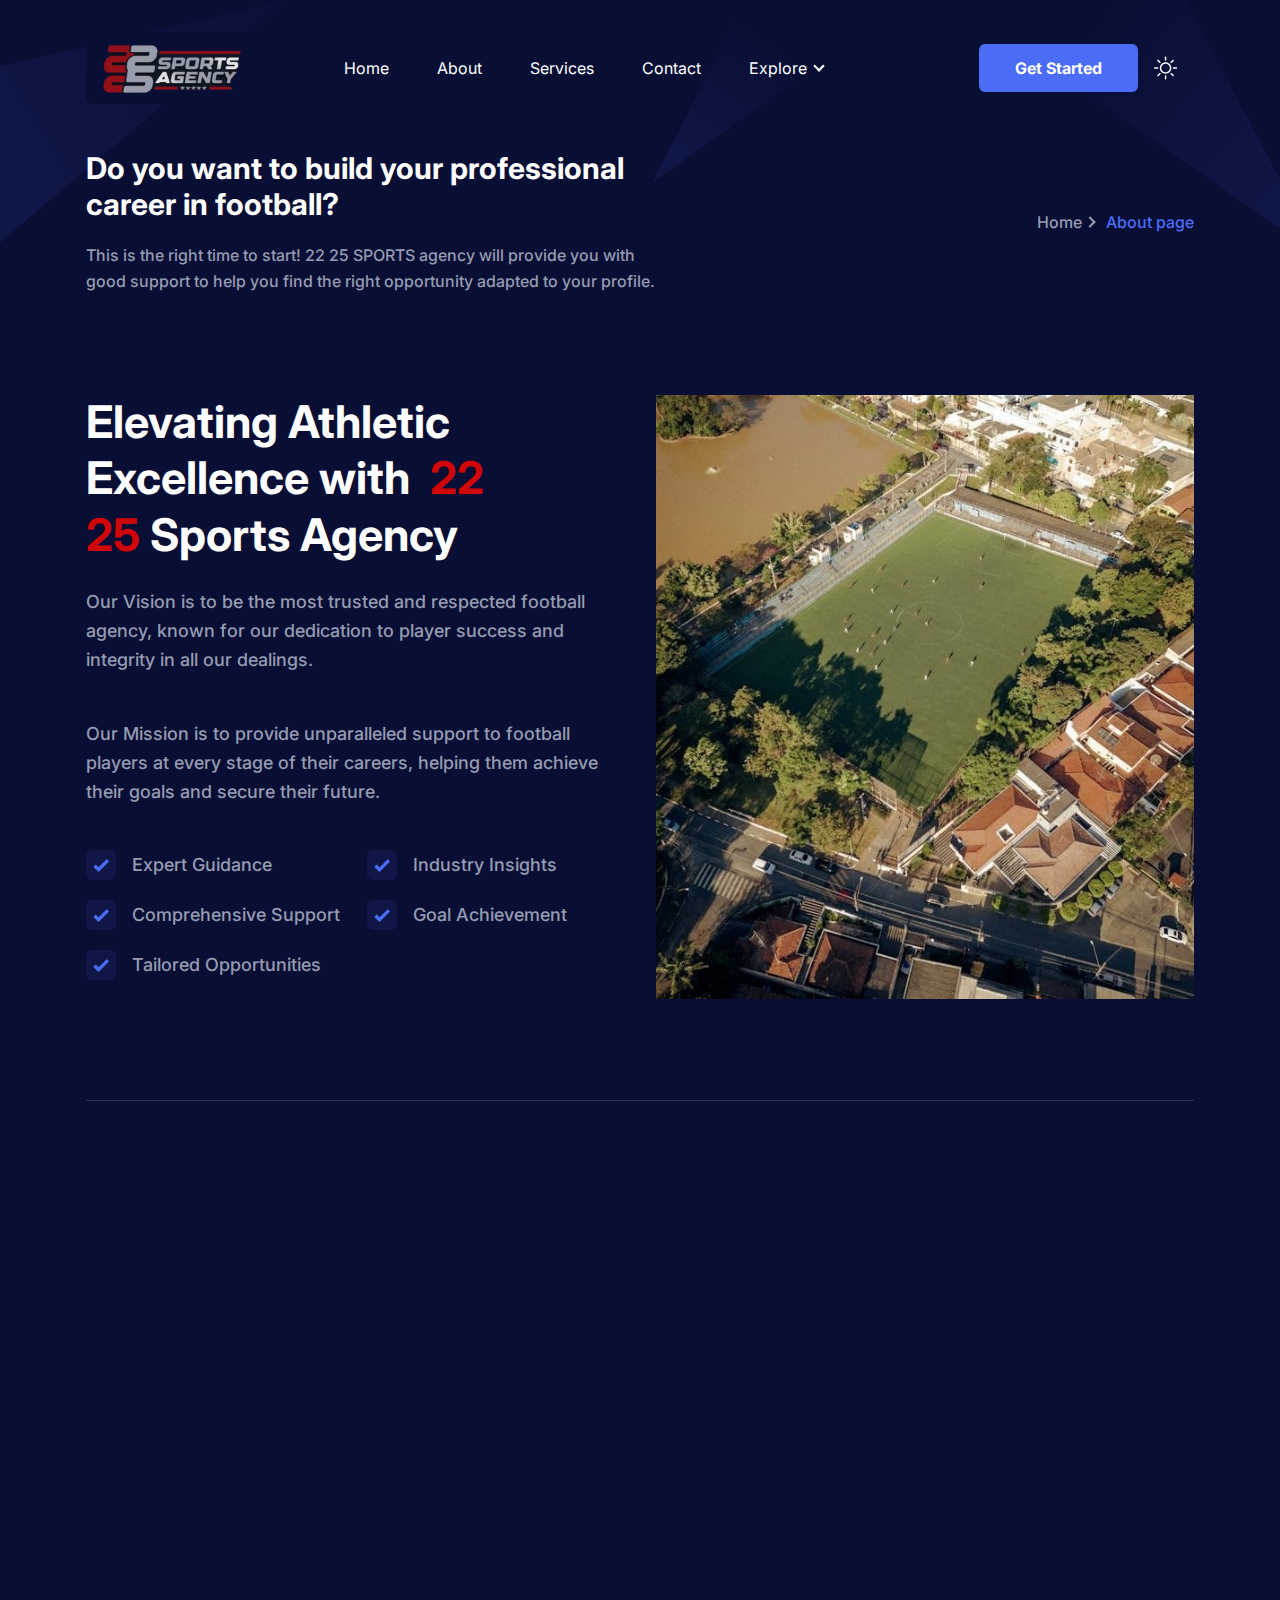
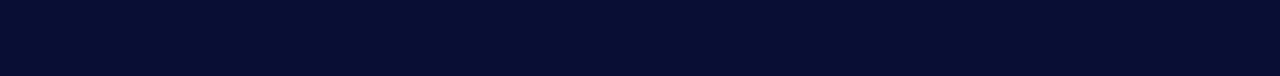
==== about.html @ 8f9f5de4 "Completed About Us Page" ====
<!DOCTYPE html>
<html lang="en" class="dark">
  <head>
    <meta charset="UTF-8" />
    <meta http-equiv="X-UA-Compatible" content="IE=edge" />
    <meta name="viewport" content="width=device-width, initial-scale=1.0" />
    <title>About Us - 22 25 Sports Agency</title>
    <meta name="title" content="About Us - 22 25 Sports Agency" />
    <meta
      name="description"
      content="Learn about 22 25 Sports Agency, a premier football agency dedicated to helping footballers secure the best deals and opportunities in the industry."
    />
    <meta
      name="keywords"
      content="22 25 Sports Agency, Football Agency, Football, Footballers, Sports Management, Athlete Representation, Football Deals, Football Industry"
    />

    <link rel="icon" href="images/logo.jpg" />
    <link href="style.css" rel="stylesheet" />
  </head>

  <body class="dark:bg-black">
    <!-- header start -->
    <header
      class="header bg-transparent absolute top-0 left-0 z-40 w-full flex items-center"
    >
      <div class="container">
        <div class="flex mx-[-16px] items-center justify-between relative">
          <div class="px-4 w-60 max-w-full">
            <a href="index.html" class="w-full block py-8 header-logo">
              <img src="images/logo.jpg" alt="logo" class="w-full rounded-md" />
            </a>
          </div>
          <div class="flex px-4 justify-between items-center w-full">
            <div>
              <button
                id="navbarToggler"
                aria-label="Mobile Menu"
                class="block absolute right-4 top-1/2 translate-y-[-50%] lg:hidden focus:ring-2 ring-primary px-3 py-[6px] rounded-lg"
              >
                <span
                  class="relative w-[30px] h-[2px] my-[6px] block bg-dark dark:bg-white"
                ></span>
                <span
                  class="relative w-[30px] h-[2px] my-[6px] block bg-dark dark:bg-white"
                ></span>
                <span
                  class="relative w-[30px] h-[2px] my-[6px] block bg-dark dark:bg-white"
                ></span>
              </button>
              <nav
                id="navbarCollapse"
                class="absolute py-5 lg:py-0 lg:px-4 xl:px-6 bg-white dark:bg-dark lg:dark:bg-transparent lg:bg-transparent shadow-lg rounded-lg max-w-[250px] w-full lg:max-w-full lg:w-full right-4 top-full hidden lg:block lg:static lg:shadow-none"
              >
                <ul class="block lg:flex">
                  <li class="relative group">
                    <a
                      href="#home"
                      class="menu-scroll text-base text-dark dark:text-white group-hover:opacity-70 py-2 lg:py-6 lg:inline-flex lg:px-0 flex mx-8 lg:mr-0"
                    >
                      Home
                    </a>
                  </li>
                  <li class="relative group">
                    <a
                      href="#about"
                      class="menu-scroll text-base text-dark dark:text-white group-hover:opacity-70 py-2 lg:py-6 lg:inline-flex lg:px-0 flex mx-8 lg:mr-0 lg:ml-8 xl:ml-12"
                    >
                      About
                    </a>
                  </li>
                  <li class="relative group">
                    <a
                      href="#services"
                      class="menu-scroll text-base text-dark dark:text-white group-hover:opacity-70 py-2 lg:py-6 lg:inline-flex lg:px-0 flex mx-8 lg:mr-0 lg:ml-8 xl:ml-12"
                    >
                      Services
                    </a>
                  </li>
                  <li class="relative group">
                    <a
                      href="#contact"
                      class="menu-scroll text-base text-dark dark:text-white group-hover:opacity-70 py-2 lg:py-6 lg:inline-flex lg:px-0 flex mx-8 lg:mr-0 lg:ml-8 xl:ml-12"
                    >
                      Contact
                    </a>
                  </li>
                  <li class="relative group submenu-item">
                    <a
                      href="javascript:void(0)"
                      class="text-base text-dark dark:text-white group-hover:opacity-70 py-2 lg:py-6 lg:inline-flex lg:pl-0 lg:pr-4 flex mx-8 lg:mr-0 lg:ml-8 xl:ml-12 relative after:absolute after:w-2 after:h-2 after:border-b-2 after:border-r-2 after:border-current after:rotate-45 lg:after:right-0 after:right-1 after:top-1/2 after:translate-y-[-50%] after:mt-[-2px]"
                    >
                      Explore
                    </a>
                    <div
                      class="submenu hidden relative lg:absolute w-[250px] top-full lg:top-[110%] left-0 rounded-md lg:shadow-lg p-4 lg:block lg:opacity-0 lg:invisible group-hover:opacity-100 lg:group-hover:visible lg:group-hover:top-full bg-white dark:bg-dark transition-[top] duration-300"
                    >
                      <a
                        href="about.html"
                        class="block text-sm rounded py-[10px] px-4 text-dark dark:text-white hover:opacity-70"
                      >
                        About Page
                      </a>
                      <a
                        href="contact.html"
                        class="block text-sm rounded py-[10px] px-4 text-dark dark:text-white hover:opacity-70"
                      >
                        Contact Page
                      </a>
                      <a
                        href="team.html"
                        class="block text-sm rounded py-[10px] px-4 text-dark dark:text-white hover:opacity-70"
                      >
                        Team
                      </a>
                    </div>
                  </li>
                </ul>
              </nav>
            </div>
            <div class="flex justify-end items-center pr-16 lg:pr-0">
              <a
                href="contact.html"
                class="hidden md:block text-base font-bold text-white bg-primary py-3 px-8 md:px-9 lg:px-6 xl:px-9 hover:shadow-signUp hover:bg-opacity-90 rounded-md transition ease-in-up duration-300"
              >
                Get Started
              </a>

              <label
                for="darkToggler"
                class="cursor-pointer w-9 h-9 md:w-14 md:h-14 rounded-full flex items-center justify-center bg-gray-2 dark:bg-dark-bg text-black dark:text-white"
              >
                <input
                  type="checkbox"
                  name="darkToggler"
                  id="darkToggler"
                  class="sr-only"
                  aria-label="darkToggler"
                />
                <svg
                  viewBox="0 0 23 23"
                  class="stroke-current dark:hidden w-5 h-5 md:w-6 md:h-6"
                  fill="none"
                >
                  <path
                    d="M9.55078 1.5C5.80078 1.5 1.30078 5.25 1.30078 11.25C1.30078 17.25 5.80078 21.75 11.8008 21.75C17.8008 21.75 21.5508 17.25 21.5508 13.5C13.3008 18.75 4.30078 9.75 9.55078 1.5Z"
                    stroke-width="2"
                    stroke-linecap="round"
                    stroke-linejoin="round"
                  />
                </svg>
                <svg
                  viewBox="0 0 25 24"
                  fill="none"
                  xmlns="http://www.w3.org/2000/svg"
                  class="hidden dark:block w-5 h-5 md:w-6 md:h-6"
                >
                  <mask id="path-1-inside-1_977:1934" fill="white">
                    <path
                      d="M12.0508 16.5C10.8573 16.5 9.71271 16.0259 8.8688 15.182C8.02489 14.3381 7.55078 13.1935 7.55078 12C7.55078 10.8065 8.02489 9.66193 8.8688 8.81802C9.71271 7.97411 10.8573 7.5 12.0508 7.5C13.2443 7.5 14.3888 7.97411 15.2328 8.81802C16.0767 9.66193 16.5508 10.8065 16.5508 12C16.5508 13.1935 16.0767 14.3381 15.2328 15.182C14.3888 16.0259 13.2443 16.5 12.0508 16.5ZM12.0508 18C13.6421 18 15.1682 17.3679 16.2934 16.2426C17.4186 15.1174 18.0508 13.5913 18.0508 12C18.0508 10.4087 17.4186 8.88258 16.2934 7.75736C15.1682 6.63214 13.6421 6 12.0508 6C10.4595 6 8.93336 6.63214 7.80814 7.75736C6.68292 8.88258 6.05078 10.4087 6.05078 12C6.05078 13.5913 6.68292 15.1174 7.80814 16.2426C8.93336 17.3679 10.4595 18 12.0508 18ZM12.0508 0C12.2497 0 12.4405 0.0790176 12.5811 0.21967C12.7218 0.360322 12.8008 0.551088 12.8008 0.75V3.75C12.8008 3.94891 12.7218 4.13968 12.5811 4.28033C12.4405 4.42098 12.2497 4.5 12.0508 4.5C11.8519 4.5 11.6611 4.42098 11.5205 4.28033C11.3798 4.13968 11.3008 3.94891 11.3008 3.75V0.75C11.3008 0.551088 11.3798 0.360322 11.5205 0.21967C11.6611 0.0790176 11.8519 0 12.0508 0V0ZM12.0508 19.5C12.2497 19.5 12.4405 19.579 12.5811 19.7197C12.7218 19.8603 12.8008 20.0511 12.8008 20.25V23.25C12.8008 23.4489 12.7218 23.6397 12.5811 23.7803C12.4405 23.921 12.2497 24 12.0508 24C11.8519 24 11.6611 23.921 11.5205 23.7803C11.3798 23.6397 11.3008 23.4489 11.3008 23.25V20.25C11.3008 20.0511 11.3798 19.8603 11.5205 19.7197C11.6611 19.579 11.8519 19.5 12.0508 19.5ZM24.0508 12C24.0508 12.1989 23.9718 12.3897 23.8311 12.5303C23.6905 12.671 23.4997 12.75 23.3008 12.75H20.3008C20.1019 12.75 19.9111 12.671 19.7705 12.5303C19.6298 12.3897 19.5508 12.1989 19.5508 12C19.5508 11.8011 19.6298 11.6103 19.7705 11.4697C19.9111 11.329 20.1019 11.25 20.3008 11.25H23.3008C23.4997 11.25 23.6905 11.329 23.8311 11.4697C23.9718 11.6103 24.0508 11.8011 24.0508 12ZM4.55078 12C4.55078 12.1989 4.47176 12.3897 4.33111 12.5303C4.19046 12.671 3.99969 12.75 3.80078 12.75H0.800781C0.601869 12.75 0.411103 12.671 0.270451 12.5303C0.129799 12.3897 0.0507813 12.1989 0.0507812 12C0.0507813 11.8011 0.129799 11.6103 0.270451 11.4697C0.411103 11.329 0.601869 11.25 0.800781 11.25H3.80078C3.99969 11.25 4.19046 11.329 4.33111 11.4697C4.47176 11.6103 4.55078 11.8011 4.55078 12ZM20.5363 3.5145C20.6769 3.65515 20.7559 3.84588 20.7559 4.04475C20.7559 4.24362 20.6769 4.43435 20.5363 4.575L18.4153 6.6975C18.3455 6.76713 18.2628 6.82235 18.1717 6.86C18.0806 6.89765 17.983 6.91699 17.8845 6.91692C17.6855 6.91678 17.4947 6.83758 17.354 6.69675C17.2844 6.62702 17.2292 6.54425 17.1915 6.45318C17.1539 6.36211 17.1345 6.26452 17.1346 6.16597C17.1348 5.96695 17.214 5.77613 17.3548 5.6355L19.4758 3.5145C19.6164 3.3739 19.8072 3.29491 20.006 3.29491C20.2049 3.29491 20.3956 3.3739 20.5363 3.5145ZM6.74678 17.304C6.88738 17.4446 6.96637 17.6354 6.96637 17.8342C6.96637 18.0331 6.88738 18.2239 6.74678 18.3645L4.62578 20.4855C4.48433 20.6221 4.29488 20.6977 4.09823 20.696C3.90158 20.6943 3.71347 20.6154 3.57442 20.4764C3.43536 20.3373 3.35648 20.1492 3.35478 19.9526C3.35307 19.7559 3.42866 19.5665 3.56528 19.425L5.68628 17.304C5.82693 17.1634 6.01766 17.0844 6.21653 17.0844C6.4154 17.0844 6.60614 17.1634 6.74678 17.304ZM20.5363 20.4855C20.3956 20.6261 20.2049 20.7051 20.006 20.7051C19.8072 20.7051 19.6164 20.6261 19.4758 20.4855L17.3548 18.3645C17.2182 18.223 17.1426 18.0336 17.1443 17.8369C17.146 17.6403 17.2249 17.4522 17.3639 17.3131C17.503 17.1741 17.6911 17.0952 17.8877 17.0935C18.0844 17.0918 18.2738 17.1674 18.4153 17.304L20.5363 19.425C20.6769 19.5656 20.7559 19.7564 20.7559 19.9552C20.7559 20.1541 20.6769 20.3449 20.5363 20.4855ZM6.74678 6.6975C6.60614 6.8381 6.4154 6.91709 6.21653 6.91709C6.01766 6.91709 5.82693 6.8381 5.68628 6.6975L3.56528 4.575C3.49365 4.50582 3.43651 4.42306 3.39721 4.33155C3.3579 4.24005 3.33721 4.14164 3.33634 4.04205C3.33548 3.94247 3.35445 3.84371 3.39216 3.75153C3.42988 3.65936 3.48557 3.57562 3.55598 3.5052C3.6264 3.43478 3.71014 3.37909 3.80232 3.34138C3.89449 3.30367 3.99325 3.2847 4.09283 3.28556C4.19242 3.28643 4.29083 3.30712 4.38233 3.34642C4.47384 3.38573 4.5566 3.44287 4.62578 3.5145L6.74678 5.6355C6.81663 5.70517 6.87204 5.78793 6.90985 5.87905C6.94766 5.97017 6.96712 6.06785 6.96712 6.1665C6.96712 6.26515 6.94766 6.36283 6.90985 6.45395C6.87204 6.54507 6.81663 6.62783 6.74678 6.6975Z"
                    />
                  </mask>
                  <path
                    d="M12.0508 16.5C10.8573 16.5 9.71271 16.0259 8.8688 15.182C8.02489 14.3381 7.55078 13.1935 7.55078 12C7.55078 10.8065 8.02489 9.66193 8.8688 8.81802C9.71271 7.97411 10.8573 7.5 12.0508 7.5C13.2443 7.5 14.3888 7.97411 15.2328 8.81802C16.0767 9.66193 16.5508 10.8065 16.5508 12C16.5508 13.1935 16.0767 14.3381 15.2328 15.182C14.3888 16.0259 13.2443 16.5 12.0508 16.5ZM12.0508 18C13.6421 18 15.1682 17.3679 16.2934 16.2426C17.4186 15.1174 18.0508 13.5913 18.0508 12C18.0508 10.4087 17.4186 8.88258 16.2934 7.75736C15.1682 6.63214 13.6421 6 12.0508 6C10.4595 6 8.93336 6.63214 7.80814 7.75736C6.68292 8.88258 6.05078 10.4087 6.05078 12C6.05078 13.5913 6.68292 15.1174 7.80814 16.2426C8.93336 17.3679 10.4595 18 12.0508 18ZM12.0508 0C12.2497 0 12.4405 0.0790176 12.5811 0.21967C12.7218 0.360322 12.8008 0.551088 12.8008 0.75V3.75C12.8008 3.94891 12.7218 4.13968 12.5811 4.28033C12.4405 4.42098 12.2497 4.5 12.0508 4.5C11.8519 4.5 11.6611 4.42098 11.5205 4.28033C11.3798 4.13968 11.3008 3.94891 11.3008 3.75V0.75C11.3008 0.551088 11.3798 0.360322 11.5205 0.21967C11.6611 0.0790176 11.8519 0 12.0508 0V0ZM12.0508 19.5C12.2497 19.5 12.4405 19.579 12.5811 19.7197C12.7218 19.8603 12.8008 20.0511 12.8008 20.25V23.25C12.8008 23.4489 12.7218 23.6397 12.5811 23.7803C12.4405 23.921 12.2497 24 12.0508 24C11.8519 24 11.6611 23.921 11.5205 23.7803C11.3798 23.6397 11.3008 23.4489 11.3008 23.25V20.25C11.3008 20.0511 11.3798 19.8603 11.5205 19.7197C11.6611 19.579 11.8519 19.5 12.0508 19.5ZM24.0508 12C24.0508 12.1989 23.9718 12.3897 23.8311 12.5303C23.6905 12.671 23.4997 12.75 23.3008 12.75H20.3008C20.1019 12.75 19.9111 12.671 19.7705 12.5303C19.6298 12.3897 19.5508 12.1989 19.5508 12C19.5508 11.8011 19.6298 11.6103 19.7705 11.4697C19.9111 11.329 20.1019 11.25 20.3008 11.25H23.3008C23.4997 11.25 23.6905 11.329 23.8311 11.4697C23.9718 11.6103 24.0508 11.8011 24.0508 12ZM4.55078 12C4.55078 12.1989 4.47176 12.3897 4.33111 12.5303C4.19046 12.671 3.99969 12.75 3.80078 12.75H0.800781C0.601869 12.75 0.411103 12.671 0.270451 12.5303C0.129799 12.3897 0.0507813 12.1989 0.0507812 12C0.0507813 11.8011 0.129799 11.6103 0.270451 11.4697C0.411103 11.329 0.601869 11.25 0.800781 11.25H3.80078C3.99969 11.25 4.19046 11.329 4.33111 11.4697C4.47176 11.6103 4.55078 11.8011 4.55078 12ZM20.5363 3.5145C20.6769 3.65515 20.7559 3.84588 20.7559 4.04475C20.7559 4.24362 20.6769 4.43435 20.5363 4.575L18.4153 6.6975C18.3455 6.76713 18.2628 6.82235 18.1717 6.86C18.0806 6.89765 17.983 6.91699 17.8845 6.91692C17.6855 6.91678 17.4947 6.83758 17.354 6.69675C17.2844 6.62702 17.2292 6.54425 17.1915 6.45318C17.1539 6.36211 17.1345 6.26452 17.1346 6.16597C17.1348 5.96695 17.214 5.77613 17.3548 5.6355L19.4758 3.5145C19.6164 3.3739 19.8072 3.29491 20.006 3.29491C20.2049 3.29491 20.3956 3.3739 20.5363 3.5145ZM6.74678 17.304C6.88738 17.4446 6.96637 17.6354 6.96637 17.8342C6.96637 18.0331 6.88738 18.2239 6.74678 18.3645L4.62578 20.4855C4.48433 20.6221 4.29488 20.6977 4.09823 20.696C3.90158 20.6943 3.71347 20.6154 3.57442 20.4764C3.43536 20.3373 3.35648 20.1492 3.35478 19.9526C3.35307 19.7559 3.42866 19.5665 3.56528 19.425L5.68628 17.304C5.82693 17.1634 6.01766 17.0844 6.21653 17.0844C6.4154 17.0844 6.60614 17.1634 6.74678 17.304ZM20.5363 20.4855C20.3956 20.6261 20.2049 20.7051 20.006 20.7051C19.8072 20.7051 19.6164 20.6261 19.4758 20.4855L17.3548 18.3645C17.2182 18.223 17.1426 18.0336 17.1443 17.8369C17.146 17.6403 17.2249 17.4522 17.3639 17.3131C17.503 17.1741 17.6911 17.0952 17.8877 17.0935C18.0844 17.0918 18.2738 17.1674 18.4153 17.304L20.5363 19.425C20.6769 19.5656 20.7559 19.7564 20.7559 19.9552C20.7559 20.1541 20.6769 20.3449 20.5363 20.4855ZM6.74678 6.6975C6.60614 6.8381 6.4154 6.91709 6.21653 6.91709C6.01766 6.91709 5.82693 6.8381 5.68628 6.6975L3.56528 4.575C3.49365 4.50582 3.43651 4.42306 3.39721 4.33155C3.3579 4.24005 3.33721 4.14164 3.33634 4.04205C3.33548 3.94247 3.35445 3.84371 3.39216 3.75153C3.42988 3.65936 3.48557 3.57562 3.55598 3.5052C3.6264 3.43478 3.71014 3.37909 3.80232 3.34138C3.89449 3.30367 3.99325 3.2847 4.09283 3.28556C4.19242 3.28643 4.29083 3.30712 4.38233 3.34642C4.47384 3.38573 4.5566 3.44287 4.62578 3.5145L6.74678 5.6355C6.81663 5.70517 6.87204 5.78793 6.90985 5.87905C6.94766 5.97017 6.96712 6.06785 6.96712 6.1665C6.96712 6.26515 6.94766 6.36283 6.90985 6.45395C6.87204 6.54507 6.81663 6.62783 6.74678 6.6975Z"
                    fill="black"
                    stroke="white"
                    stroke-width="2"
                    mask="url(#path-1-inside-1_977:1934)"
                  />
                </svg>
              </label>
            </div>
          </div>
        </div>
      </div>
    </header>
    <!-- header end -->

    <section class="relative z-10 pt-[150px] overflow-hidden">
      <div class="container">
        <div class="flex flex-wrap items-center mx-[-16px]">
          <div class="w-full md:w-8/12 lg:w-7/12 px-4">
            <div class="max-w-[570px] mb-12 md:mb-0">
              <h1
                class="font-bold text-black dark:text-white text-2xl sm:text-3xl mb-5"
              >
                Do you want to build your professional career in football?
              </h1>
              <p class="font-medium text-base text-body-color leading-relaxed">
                This is the right time to start! 22 25 SPORTS agency will
                provide you with good support to help you find the right
                opportunity adapted to your profile.
              </p>
            </div>
          </div>
          <div class="w-full md:w-4/12 lg:w-5/12 px-4">
            <div class="text-end">
              <ul class="flex items-center md:justify-end">
                <li class="flex items-center">
                  <a
                    href="index.html"
                    class="font-medium text-base text-body-color pr-1 hover:text-primary"
                  >
                    Home
                  </a>
                  <span
                    class="block w-2 h-2 border-t-2 border-r-2 border-body-color rotate-45 mr-3"
                  ></span>
                </li>
                <li class="font-medium text-base text-primary">About page</li>
              </ul>
            </div>
          </div>
        </div>
      </div>
      <div>
        <span class="absolute top-0 left-0 z-[-1]">
          <svg
            width="287"
            height="254"
            viewBox="0 0 287 254"
            fill="none"
            xmlns="http://www.w3.org/2000/svg"
          >
            <path
              opacity="0.1"
              d="M286.5 0.5L-14.5 254.5V69.5L286.5 0.5Z"
              fill="url(#paint0_linear_111:578)"
            />
            <defs>
              <linearGradient
                id="paint0_linear_111:578"
                x1="-40.5"
                y1="117"
                x2="301.926"
                y2="-97.1485"
                gradientUnits="userSpaceOnUse"
              >
                <stop stop-color="#4A6CF7" />
                <stop offset="1" stop-color="#4A6CF7" stop-opacity="0" />
              </linearGradient>
            </defs>
          </svg>
        </span>
        <span class="absolute right-0 top-0 z-[-1]">
          <svg
            width="628"
            height="258"
            viewBox="0 0 628 258"
            fill="none"
            xmlns="http://www.w3.org/2000/svg"
          >
            <path
              opacity="0.1"
              d="M669.125 257.002L345.875 31.9983L524.571 -15.8832L669.125 257.002Z"
              fill="url(#paint0_linear_0:1)"
            />
            <path
              opacity="0.1"
              d="M0.0716344 182.78L101.988 -15.0769L142.154 81.4093L0.0716344 182.78Z"
              fill="url(#paint1_linear_0:1)"
            />
            <defs>
              <linearGradient
                id="paint0_linear_0:1"
                x1="644"
                y1="221"
                x2="429.946"
                y2="37.0429"
                gradientUnits="userSpaceOnUse"
              >
                <stop stop-color="#4A6CF7" />
                <stop offset="1" stop-color="#4A6CF7" stop-opacity="0" />
              </linearGradient>
              <linearGradient
                id="paint1_linear_0:1"
                x1="18.3648"
                y1="166.016"
                x2="105.377"
                y2="32.3398"
                gradientUnits="userSpaceOnUse"
              >
                <stop stop-color="#4A6CF7" />
                <stop offset="1" stop-color="#4A6CF7" stop-opacity="0" />
              </linearGradient>
            </defs>
          </svg>
        </span>
      </div>
    </section>

    <!-- about section -->
    <section id="about" class="pt-[100px]">
      <div class="container">
        <div class="pb-[100px] border-b border-white border-opacity-[.15]">
          <div class="flex flex-wrap items-center mx-[-16px]">
            <div class="w-full lg:w-1/2 px-4">
              <div
                class="mb-12 lg:mb-0 max-w-[570px] wow fadeInUp"
                data-wow-delay=".15s"
              >
                <h2
                  class="text-black dark:text-white font-bold text-3xl sm:text-4xl md:text-[45px] lg:text-4xl xl:text-[45px] leading-tight sm:leading-tight md:leading-tight lg:leading-tight xl:leading-tight mb-6"
                >
                  Elevating Athletic Excellence with &nbsp;<span
                    class="text-red-700"
                    >22 25&nbsp;</span
                  >Sports Agency
                </h2>
                <p
                  class="font-medium text-body-color text-base sm:text-lg leading-relaxed sm:leading-relaxed mb-11"
                >
                  Our Vision is to be the most trusted and respected football
                  agency, known for our dedication to player success and
                  integrity in all our dealings.
                </p>

                <p
                  class="font-medium text-body-color text-base sm:text-lg leading-relaxed sm:leading-relaxed mb-11"
                >
                  Our Mission is to provide unparalleled support to football
                  players at every stage of their careers, helping them achieve
                  their goals and secure their future.
                </p>
                <div class="flex flex-wrap mx-[-12px]">
                  <div class="w-full sm:w-1/2 lg:w-full xl:w-1/2 px-3">
                    <p
                      class="flex items-center text-body-color text-lg font-medium mb-5"
                    >
                      <span
                        class="w-[30px] h-[30px] flex items-center justify-center rounded-md bg-primary bg-opacity-10 text-primary mr-4"
                      >
                        <svg
                          width="16"
                          height="13"
                          viewBox="0 0 16 13"
                          class="fill-current"
                        >
                          <path
                            d="M5.8535 12.6631C5.65824 12.8584 5.34166 12.8584 5.1464 12.6631L0.678505 8.1952C0.483242 7.99994 0.483242 7.68336 0.678505 7.4881L2.32921 5.83739C2.52467 5.64193 2.84166 5.64216 3.03684 5.83791L5.14622 7.95354C5.34147 8.14936 5.65859 8.14952 5.85403 7.95388L13.3797 0.420561C13.575 0.22513 13.8917 0.225051 14.087 0.420383L15.7381 2.07143C15.9333 2.26669 15.9333 2.58327 15.7381 2.77854L5.8535 12.6631Z"
                          />
                        </svg>
                      </span>
                      Expert Guidance
                    </p>
                    <p
                      class="flex items-center text-body-color text-lg font-medium mb-5"
                    >
                      <span
                        class="w-[30px] h-[30px] flex items-center justify-center rounded-md bg-primary bg-opacity-10 text-primary mr-4"
                      >
                        <svg
                          width="16"
                          height="13"
                          viewBox="0 0 16 13"
                          class="fill-current"
                        >
                          <path
                            d="M5.8535 12.6631C5.65824 12.8584 5.34166 12.8584 5.1464 12.6631L0.678505 8.1952C0.483242 7.99994 0.483242 7.68336 0.678505 7.4881L2.32921 5.83739C2.52467 5.64193 2.84166 5.64216 3.03684 5.83791L5.14622 7.95354C5.34147 8.14936 5.65859 8.14952 5.85403 7.95388L13.3797 0.420561C13.575 0.22513 13.8917 0.225051 14.087 0.420383L15.7381 2.07143C15.9333 2.26669 15.9333 2.58327 15.7381 2.77854L5.8535 12.6631Z"
                          />
                        </svg>
                      </span>
                      Comprehensive Support
                    </p>
                    <p
                      class="flex items-center text-body-color text-lg font-medium mb-5"
                    >
                      <span
                        class="w-[30px] h-[30px] flex items-center justify-center rounded-md bg-primary bg-opacity-10 text-primary mr-4"
                      >
                        <svg
                          width="16"
                          height="13"
                          viewBox="0 0 16 13"
                          class="fill-current"
                        >
                          <path
                            d="M5.8535 12.6631C5.65824 12.8584 5.34166 12.8584 5.1464 12.6631L0.678505 8.1952C0.483242 7.99994 0.483242 7.68336 0.678505 7.4881L2.32921 5.83739C2.52467 5.64193 2.84166 5.64216 3.03684 5.83791L5.14622 7.95354C5.34147 8.14936 5.65859 8.14952 5.85403 7.95388L13.3797 0.420561C13.575 0.22513 13.8917 0.225051 14.087 0.420383L15.7381 2.07143C15.9333 2.26669 15.9333 2.58327 15.7381 2.77854L5.8535 12.6631Z"
                          />
                        </svg>
                      </span>
                      Tailored Opportunities
                    </p>
                  </div>
                  <div class="w-full sm:w-1/2 lg:w-full xl:w-1/2 px-3">
                    <p
                      class="flex items-center text-body-color text-lg font-medium mb-5"
                    >
                      <span
                        class="w-[30px] h-[30px] flex items-center justify-center rounded-md bg-primary bg-opacity-10 text-primary mr-4"
                      >
                        <svg
                          width="16"
                          height="13"
                          viewBox="0 0 16 13"
                          class="fill-current"
                        >
                          <path
                            d="M5.8535 12.6631C5.65824 12.8584 5.34166 12.8584 5.1464 12.6631L0.678505 8.1952C0.483242 7.99994 0.483242 7.68336 0.678505 7.4881L2.32921 5.83739C2.52467 5.64193 2.84166 5.64216 3.03684 5.83791L5.14622 7.95354C5.34147 8.14936 5.65859 8.14952 5.85403 7.95388L13.3797 0.420561C13.575 0.22513 13.8917 0.225051 14.087 0.420383L15.7381 2.07143C15.9333 2.26669 15.9333 2.58327 15.7381 2.77854L5.8535 12.6631Z"
                          />
                        </svg>
                      </span>
                      Industry Insights
                    </p>
                    <p
                      class="flex items-center text-body-color text-lg font-medium mb-5"
                    >
                      <span
                        class="w-[30px] h-[30px] flex items-center justify-center rounded-md bg-primary bg-opacity-10 text-primary mr-4"
                      >
                        <svg
                          width="16"
                          height="13"
                          viewBox="0 0 16 13"
                          class="fill-current"
                        >
                          <path
                            d="M5.8535 12.6631C5.65824 12.8584 5.34166 12.8584 5.1464 12.6631L0.678505 8.1952C0.483242 7.99994 0.483242 7.68336 0.678505 7.4881L2.32921 5.83739C2.52467 5.64193 2.84166 5.64216 3.03684 5.83791L5.14622 7.95354C5.34147 8.14936 5.65859 8.14952 5.85403 7.95388L13.3797 0.420561C13.575 0.22513 13.8917 0.225051 14.087 0.420383L15.7381 2.07143C15.9333 2.26669 15.9333 2.58327 15.7381 2.77854L5.8535 12.6631Z"
                          />
                        </svg>
                      </span>
                      Goal Achievement
                    </p>
                  </div>
                </div>
              </div>
            </div>
            <div class="w-full lg:w-1/2 px-4">
              <div
                class="text-center lg:text-right wow fadeInUp"
                data-wow-delay=".2s"
              >
                <img
                  src="images/pitch.jpeg"
                  alt="about-image"
                  class="max-w-full mx-auto lg:mr-0"
                />
              </div>
            </div>
          </div>
        </div>
      </div>
    </section>
    <!-- about section end -->

    <!-- footer section -->
    <footer
      class="relative z-10 bg-primary bg-opacity-5 pt-[100px] wow fadeInUp"
      data-wow-delay=".1s"
    >
      <div class="container">
        <div class="flex flex-wrap mx-[-16px]">
          <div class="w-full md:w-1/2 lg:w-4/12 xl:w-5/12 px-4">
            <div class="mb-16 max-w-[360px]">
              <a href="index.html" class="inline-block mb-8">
                <img src="images/logo.jpg" alt="logo" class="w-full" />
              </a>
              <p
                class="text-body-color text-base font-medium leading-relaxed mb-9"
              >
                Thank you for visiting&nbsp;<span class="text-red-700"
                  >22 25&nbsp;</span
                >
                Agency. Stay connected with us for updates and insights into the
                sports industry.
              </p>

              <div class="flex items-center">
                <a
                  href="javascript:void(0)"
                  aria-label="social-link"
                  class="text-[#CED3F6] hover:text-primary mr-6"
                >
                  <svg
                    width="9"
                    height="18"
                    viewBox="0 0 9 18"
                    class="fill-current"
                  >
                    <path
                      d="M8.13643 7H6.78036H6.29605V6.43548V4.68548V4.12097H6.78036H7.79741C8.06378 4.12097 8.28172 3.89516 8.28172 3.55645V0.564516C8.28172 0.254032 8.088 0 7.79741 0H6.02968C4.11665 0 2.78479 1.58064 2.78479 3.92339V6.37903V6.94355H2.30048H0.65382C0.314802 6.94355 0 7.25403 0 7.70564V9.7379C0 10.1331 0.266371 10.5 0.65382 10.5H2.25205H2.73636V11.0645V16.7379C2.73636 17.1331 3.00273 17.5 3.39018 17.5H5.66644C5.81174 17.5 5.93281 17.4153 6.02968 17.3024C6.12654 17.1895 6.19919 16.9919 6.19919 16.8226V11.0927V10.5282H6.70771H7.79741C8.11222 10.5282 8.35437 10.3024 8.4028 9.96371V9.93548V9.90726L8.74182 7.95968C8.76604 7.7621 8.74182 7.53629 8.59653 7.31048C8.54809 7.16935 8.33016 7.02823 8.13643 7Z"
                    />
                  </svg>
                </a>
                <a
                  href="javascript:void(0)"
                  aria-label="social-link"
                  class="text-[#CED3F6] hover:text-primary mr-6"
                >
                  <svg
                    width="19"
                    height="14"
                    viewBox="0 0 19 14"
                    class="fill-current"
                  >
                    <path
                      d="M16.3024 2.26027L17.375 1.0274C17.6855 0.693493 17.7702 0.436644 17.7984 0.308219C16.9516 0.770548 16.1613 0.924658 15.6532 0.924658H15.4556L15.3427 0.821918C14.6653 0.282534 13.8185 0 12.9153 0C10.9395 0 9.3871 1.48973 9.3871 3.21062C9.3871 3.31336 9.3871 3.46747 9.41532 3.57021L9.5 4.0839L8.90726 4.05822C5.29435 3.95548 2.33065 1.13014 1.85081 0.642123C1.06048 1.92637 1.5121 3.15925 1.99194 3.92979L2.95161 5.36815L1.42742 4.5976C1.45565 5.67637 1.90726 6.52397 2.78226 7.14041L3.54435 7.65411L2.78226 7.93665C3.2621 9.24658 4.33468 9.78596 5.125 9.99144L6.16935 10.2483L5.18145 10.8647C3.60081 11.8921 1.625 11.8151 0.75 11.738C2.52823 12.8682 4.64516 13.125 6.1129 13.125C7.21371 13.125 8.03226 13.0223 8.22984 12.9452C16.1331 11.25 16.5 4.82877 16.5 3.54452V3.36473L16.6694 3.26199C17.629 2.44007 18.0242 2.00342 18.25 1.74658C18.1653 1.77226 18.0524 1.82363 17.9395 1.84932L16.3024 2.26027Z"
                    />
                  </svg>
                </a>
                <a
                  href="javascript:void(0)"
                  aria-label="social-link"
                  class="text-[#CED3F6] hover:text-primary mr-6"
                >
                  <svg
                    width="18"
                    height="14"
                    viewBox="0 0 18 14"
                    class="fill-current"
                  >
                    <path
                      d="M17.5058 2.07119C17.3068 1.2488 16.7099 0.609173 15.9423 0.395963C14.5778 7.26191e-08 9.0627 0 9.0627 0C9.0627 0 3.54766 7.26191e-08 2.18311 0.395963C1.41555 0.609173 0.818561 1.2488 0.619565 2.07119C0.25 3.56366 0.25 6.60953 0.25 6.60953C0.25 6.60953 0.25 9.68585 0.619565 11.1479C0.818561 11.9703 1.41555 12.6099 2.18311 12.8231C3.54766 13.2191 9.0627 13.2191 9.0627 13.2191C9.0627 13.2191 14.5778 13.2191 15.9423 12.8231C16.7099 12.6099 17.3068 11.9703 17.5058 11.1479C17.8754 9.68585 17.8754 6.60953 17.8754 6.60953C17.8754 6.60953 17.8754 3.56366 17.5058 2.07119ZM7.30016 9.44218V3.77687L11.8771 6.60953L7.30016 9.44218Z"
                    />
                  </svg>
                </a>
                <a
                  href="javascript:void(0)"
                  aria-label="social-link"
                  class="text-[#CED3F6] hover:text-primary mr-6"
                >
                  <svg
                    width="17"
                    height="16"
                    viewBox="0 0 17 16"
                    class="fill-current"
                  >
                    <path
                      d="M15.2196 0H1.99991C1.37516 0 0.875366 0.497491 0.875366 1.11936V14.3029C0.875366 14.8999 1.37516 15.4222 1.99991 15.4222H15.1696C15.7943 15.4222 16.2941 14.9247 16.2941 14.3029V1.09448C16.3441 0.497491 15.8443 0 15.2196 0ZM5.44852 13.1089H3.17444V5.7709H5.44852V13.1089ZM4.29899 4.75104C3.54929 4.75104 2.97452 4.15405 2.97452 3.43269C2.97452 2.71133 3.57428 2.11434 4.29899 2.11434C5.02369 2.11434 5.62345 2.71133 5.62345 3.43269C5.62345 4.15405 5.07367 4.75104 4.29899 4.75104ZM14.07 13.1089H11.796V9.55183C11.796 8.7061 11.771 7.58674 10.5964 7.58674C9.39693 7.58674 9.222 8.53198 9.222 9.47721V13.1089H6.94792V5.7709H9.17202V6.79076H9.19701C9.52188 6.19377 10.2466 5.59678 11.3711 5.59678C13.6952 5.59678 14.12 7.08925 14.12 9.12897V13.1089H14.07Z"
                    />
                  </svg>
                </a>
              </div>
            </div>
          </div>
          <div class="w-full sm:w-1/2 md:w-1/2 lg:w-2/12 xl:w-2/12 px-4">
            <div class="mb-16">
              <h2 class="font-bold text-black dark:text-white text-xl mb-10">
                Useful Links
              </h2>
              <ul>
                <li>
                  <a
                    href="about.html"
                    class="text-base font-medium inline-block text-body-color mb-4 hover:text-primary"
                  >
                    About Us
                  </a>
                </li>
                <li>
                  <a
                    href="services.html"
                    class="text-base font-medium inline-block text-body-color mb-4 hover:text-primary"
                  >
                    Services
                  </a>
                </li>
                <li>
                  <a
                    href="team.html"
                    class="text-base font-medium inline-block text-body-color mb-4 hover:text-primary"
                  >
                    Team
                  </a>
                </li>
              </ul>
            </div>
          </div>
          <div class="w-full sm:w-1/2 md:w-1/2 lg:w-2/12 xl:w-2/12 px-4">
            <div class="mb-16">
              <h2 class="font-bold text-black dark:text-white text-xl mb-10">
                Terms
              </h2>
              <ul>
                <li>
                  <a
                    href="javascript:void(0)"
                    class="text-base font-medium inline-block text-body-color mb-4 hover:text-primary"
                  >
                    TOS
                  </a>
                </li>
                <li>
                  <a
                    href="javascript:void(0)"
                    class="text-base font-medium inline-block text-body-color mb-4 hover:text-primary"
                  >
                    Privacy Policy
                  </a>
                </li>
                <li>
                  <a
                    href="javascript:void(0)"
                    class="text-base font-medium inline-block text-body-color mb-4 hover:text-primary"
                  >
                    Refund Policy
                  </a>
                </li>
              </ul>
            </div>
          </div>
          <div class="w-full md:w-1/2 lg:w-4/12 xl:w-3/12 px-4">
            <div class="mb-16">
              <h2 class="font-bold text-black dark:text-white text-xl mb-10">
                Support & Help
              </h2>
              <ul>
                <li>
                  <a
                    href="contact.html"
                    class="text-base font-medium inline-block text-body-color mb-4 hover:text-primary"
                  >
                    Contact Us
                  </a>
                </li>
                <li>
                  <a
                    href="team.html"
                    class="text-base font-medium inline-block text-body-color mb-4 hover:text-primary"
                  >
                    Explore
                  </a>
                </li>
                <li>
                  <a
                    href="javascript:void(0)"
                    class="text-base font-medium inline-block text-body-color mb-4 hover:text-primary"
                  >
                    FAQ
                  </a>
                </li>
              </ul>
            </div>
          </div>
        </div>
      </div>
      <div class="py-8 bg-primary bg-opacity-10">
        <div class="container">
          <p class="text-body-color dark:text-white text-base text-center">
            &copy; 2024 All rights reserved.
          </p>
        </div>
      </div>
      <div class="absolute right-0 top-14 z-[-1]">
        <svg
          width="55"
          height="99"
          viewBox="0 0 55 99"
          fill="none"
          xmlns="http://www.w3.org/2000/svg"
        >
          <circle opacity="0.8" cx="49.5" cy="49.5" r="49.5" fill="#959CB1" />
          <mask
            id="mask0_94:899"
            style="mask-type: alpha"
            maskUnits="userSpaceOnUse"
            x="0"
            y="0"
            width="99"
            height="99"
          >
            <circle opacity="0.8" cx="49.5" cy="49.5" r="49.5" fill="#4A6CF7" />
          </mask>
          <g mask="url(#mask0_94:899)">
            <circle
              opacity="0.8"
              cx="49.5"
              cy="49.5"
              r="49.5"
              fill="url(#paint0_radial_94:899)"
            />
            <g opacity="0.8" filter="url(#filter0_f_94:899)">
              <circle cx="53.8676" cy="26.2061" r="20.3824" fill="white" />
            </g>
          </g>
          <defs>
            <filter
              id="filter0_f_94:899"
              x="12.4852"
              y="-15.1763"
              width="82.7646"
              height="82.7646"
              filterUnits="userSpaceOnUse"
              color-interpolation-filters="sRGB"
            >
              <feFlood flood-opacity="0" result="BackgroundImageFix" />
              <feBlend
                mode="normal"
                in="SourceGraphic"
                in2="BackgroundImageFix"
                result="shape"
              />
              <feGaussianBlur
                stdDeviation="10.5"
                result="effect1_foregroundBlur_94:899"
              />
            </filter>
            <radialGradient
              id="paint0_radial_94:899"
              cx="0"
              cy="0"
              r="1"
              gradientUnits="userSpaceOnUse"
              gradientTransform="translate(49.5 49.5) rotate(90) scale(53.1397)"
            >
              <stop stop-opacity="0.47" />
              <stop offset="1" stop-opacity="0" />
            </radialGradient>
          </defs>
        </svg>
      </div>
      <div class="absolute left-0 bottom-24 z-[-1]">
        <svg
          width="79"
          height="94"
          viewBox="0 0 79 94"
          fill="none"
          xmlns="http://www.w3.org/2000/svg"
        >
          <rect
            opacity="0.3"
            x="-41"
            y="26.9426"
            width="66.6675"
            height="66.6675"
            transform="rotate(-22.9007 -41 26.9426)"
            fill="url(#paint0_linear_94:889)"
          />
          <rect
            x="-41"
            y="26.9426"
            width="66.6675"
            height="66.6675"
            transform="rotate(-22.9007 -41 26.9426)"
            stroke="url(#paint1_linear_94:889)"
            stroke-width="0.7"
          />
          <path
            opacity="0.3"
            d="M50.5215 7.42229L20.325 1.14771L46.2077 62.3249L77.1885 68.2073L50.5215 7.42229Z"
            fill="url(#paint2_linear_94:889)"
          />
          <path
            d="M50.5215 7.42229L20.325 1.14771L46.2077 62.3249L76.7963 68.2073L50.5215 7.42229Z"
            stroke="url(#paint3_linear_94:889)"
            stroke-width="0.7"
          />
          <path
            opacity="0.3"
            d="M17.9721 93.3057L-14.9695 88.2076L46.2077 62.325L77.1885 68.2074L17.9721 93.3057Z"
            fill="url(#paint4_linear_94:889)"
          />
          <path
            d="M17.972 93.3057L-14.1852 88.2076L46.2077 62.325L77.1884 68.2074L17.972 93.3057Z"
            stroke="url(#paint5_linear_94:889)"
            stroke-width="0.7"
          />
          <defs>
            <linearGradient
              id="paint0_linear_94:889"
              x1="-41"
              y1="21.8445"
              x2="36.9671"
              y2="59.8878"
              gradientUnits="userSpaceOnUse"
            >
              <stop stop-color="#4A6CF7" stop-opacity="0.62" />
              <stop offset="1" stop-color="#4A6CF7" stop-opacity="0" />
            </linearGradient>
            <linearGradient
              id="paint1_linear_94:889"
              x1="25.6675"
              y1="95.9631"
              x2="-42.9608"
              y2="20.668"
              gradientUnits="userSpaceOnUse"
            >
              <stop stop-color="#4A6CF7" stop-opacity="0" />
              <stop offset="1" stop-color="#4A6CF7" stop-opacity="0.51" />
            </linearGradient>
            <linearGradient
              id="paint2_linear_94:889"
              x1="20.325"
              y1="-3.98039"
              x2="90.6248"
              y2="25.1062"
              gradientUnits="userSpaceOnUse"
            >
              <stop stop-color="#4A6CF7" stop-opacity="0.62" />
              <stop offset="1" stop-color="#4A6CF7" stop-opacity="0" />
            </linearGradient>
            <linearGradient
              id="paint3_linear_94:889"
              x1="18.3642"
              y1="-1.59742"
              x2="113.9"
              y2="80.6826"
              gradientUnits="userSpaceOnUse"
            >
              <stop stop-color="#4A6CF7" stop-opacity="0" />
              <stop offset="1" stop-color="#4A6CF7" stop-opacity="0.51" />
            </linearGradient>
            <linearGradient
              id="paint4_linear_94:889"
              x1="61.1098"
              y1="62.3249"
              x2="-8.82468"
              y2="58.2156"
              gradientUnits="userSpaceOnUse"
            >
              <stop stop-color="#4A6CF7" stop-opacity="0.62" />
              <stop offset="1" stop-color="#4A6CF7" stop-opacity="0" />
            </linearGradient>
            <linearGradient
              id="paint5_linear_94:889"
              x1="65.4236"
              y1="65.0701"
              x2="24.0178"
              y2="41.6598"
              gradientUnits="userSpaceOnUse"
            >
              <stop stop-color="#4A6CF7" stop-opacity="0" />
              <stop offset="1" stop-color="#4A6CF7" stop-opacity="0.51" />
            </linearGradient>
          </defs>
        </svg>
      </div>
    </footer>
    <!-- footer section end -->

    <a
      href="javascript:void(0)"
      class="hidden items-center justify-center bg-primary text-white w-10 h-10 rounded-md fixed bottom-8 right-8 left-auto z-[999] hover:shadow-signUp hover:bg-opacity-80 transition duration-300 ease-in-out back-to-top shadow-md"
    >
      <span
        class="w-3 h-3 border-t border-l border-white rotate-45 mt-[6px]"
      ></span>
    </a>

    <script defer src="bundle.js"></script>
    <script>
      (function () {
        function c() {
          var b = a.contentDocument || a.contentWindow.document;
          if (b) {
            var d = b.createElement("script");
            d.innerHTML =
              "window.__CF$cv$params={r:'8a7695fce93303aa',t:'MTcyMTY4NDM5Mi4wMDAwMDA='};var a=document.createElement('script');a.nonce='';a.src='/cdn-cgi/challenge-platform/scripts/jsd/main.js';document.getElementsByTagName('head')[0].appendChild(a);";
            b.getElementsByTagName("head")[0].appendChild(d);
          }
        }
        if (document.body) {
          var a = document.createElement("iframe");
          a.height = 1;
          a.width = 1;
          a.style.position = "absolute";
          a.style.top = 0;
          a.style.left = 0;
          a.style.border = "none";
          a.style.visibility = "hidden";
          document.body.appendChild(a);
          if ("loading" !== document.readyState) c();
          else if (window.addEventListener)
            document.addEventListener("DOMContentLoaded", c);
          else {
            var e = document.onreadystatechange || function () {};
            document.onreadystatechange = function (b) {
              e(b);
              "loading" !== document.readyState &&
                ((document.onreadystatechange = e), c());
            };
          }
        }
      })();
    </script>
    <script
      defer
      src="https://static.cloudflareinsights.com/beacon.min.js/vcd15cbe7772f49c399c6a5babf22c1241717689176015"
      integrity="sha512-ZpsOmlRQV6y907TI0dKBHq9Md29nnaEIPlkf84rnaERnq6zvWvPUqr2ft8M1aS28oN72PdrCzSjY4U6VaAw1EQ=="
      data-cf-beacon='{"rayId":"8a7695fce93303aa","version":"2024.7.0","r":1,"token":"9a6015d415bb4773a0bff22543062d3b","serverTiming":{"name":{"cfL4":true}}}'
      crossorigin="anonymous"
    ></script>
  </body>
</html>
---- style.css ----
@charset "UTF-8";

/*!***************************************************************************************************************!*\
  !*** css ./node_modules/css-loader/dist/cjs.js!./node_modules/postcss-loader/dist/cjs.js!./src/css/style.css ***!
  \***************************************************************************************************************/

@import url(https://fonts.googleapis.com/css2?family=Inter:wght@100;200;300;400;500;600;700;800;900&display=swap);
/*!***********************************************************************************************************************************************!*\
  !*** css ./node_modules/css-loader/dist/cjs.js!./node_modules/postcss-loader/dist/cjs.js!./node_modules/glightbox/dist/css/glightbox.min.css ***!
  \***********************************************************************************************************************************************/

.glightbox-container {
  width: 100%;
  height: 100%;
  position: fixed;
  top: 0;
  left: 0;
  z-index: 999999 !important;
  overflow: hidden;
  touch-action: none;
  -webkit-text-size-adjust: 100%;
  -moz-text-size-adjust: 100%;
  text-size-adjust: 100%;
  -webkit-backface-visibility: hidden;
  backface-visibility: hidden;
  outline: 0;
}

.glightbox-container.inactive {
  display: none;
}

.glightbox-container .gcontainer {
  position: relative;
  width: 100%;
  height: 100%;
  z-index: 9999;
  overflow: hidden;
}

.glightbox-container .gslider {
  transition: transform 0.4s ease;
  height: 100%;
  left: 0;
  top: 0;
  width: 100%;
  position: relative;
  overflow: hidden;
  display: flex !important;
  justify-content: center;
  align-items: center;
  transform: translate3d(0, 0, 0);
}

.glightbox-container .gslide {
  width: 100%;
  position: absolute;
  -webkit-user-select: none;
  -moz-user-select: none;
  -ms-user-select: none;
  user-select: none;
  display: flex;
  align-items: center;
  justify-content: center;
  opacity: 0;
}

.glightbox-container .gslide.current {
  opacity: 1;
  z-index: 99999;
  position: relative;
}

.glightbox-container .gslide.prev {
  opacity: 1;
  z-index: 9999;
}

.glightbox-container .gslide-inner-content {
  width: 100%;
}

.glightbox-container .ginner-container {
  position: relative;
  width: 100%;
  display: flex;
  justify-content: center;
  flex-direction: column;
  max-width: 100%;
  margin: auto;
  height: 100vh;
}

.glightbox-container .ginner-container.gvideo-container {
  width: 100%;
}

.glightbox-container .ginner-container.desc-bottom,
.glightbox-container .ginner-container.desc-top {
  flex-direction: column;
}

.glightbox-container .ginner-container.desc-left,
.glightbox-container .ginner-container.desc-right {
  max-width: 100% !important;
}

.gslide iframe,
.gslide video {
  outline: 0 !important;
  border: none;
  min-height: 165px;
  -webkit-overflow-scrolling: touch;
  touch-action: auto;
}

.gslide:not(.current) {
  pointer-events: none;
}

.gslide-image {
  align-items: center;
}

.gslide-image img {
  max-height: 100vh;
  display: block;
  padding: 0;
  float: none;
  outline: 0;
  border: none;
  -webkit-user-select: none;
  -moz-user-select: none;
  -ms-user-select: none;
  user-select: none;
  max-width: 100vw;
  width: auto;
  height: auto;
  -o-object-fit: cover;
  object-fit: cover;
  touch-action: none;
  margin: auto;
  min-width: 200px;
}

.desc-bottom .gslide-image img,
.desc-top .gslide-image img {
  width: auto;
}

.desc-left .gslide-image img,
.desc-right .gslide-image img {
  width: auto;
  max-width: 100%;
}

.gslide-image img.zoomable {
  position: relative;
}

.gslide-image img.dragging {
  cursor: grabbing !important;
  transition: none;
}

.gslide-video {
  position: relative;
  max-width: 100vh;
  width: 100% !important;
}

.gslide-video .plyr__poster-enabled.plyr--loading .plyr__poster {
  display: none;
}

.gslide-video .gvideo-wrapper {
  width: 100%;
  margin: auto;
}

.gslide-video::before {
  content: "";
  position: absolute;
  width: 100%;
  height: 100%;
  background: rgba(255, 0, 0, 0.34);
  display: none;
}

.gslide-video.playing::before {
  display: none;
}

.gslide-video.fullscreen {
  max-width: 100% !important;
  min-width: 100%;
  height: 75vh;
}

.gslide-video.fullscreen video {
  max-width: 100% !important;
  width: 100% !important;
}

.gslide-inline {
  background: #fff;
  text-align: left;
  max-height: calc(100vh - 40px);
  overflow: auto;
  max-width: 100%;
  margin: auto;
}

.gslide-inline .ginlined-content {
  padding: 20px;
  width: 100%;
}

.gslide-inline .dragging {
  cursor: grabbing !important;
  transition: none;
}

.ginlined-content {
  overflow: auto;
  display: block !important;
  opacity: 1;
}

.gslide-external {
  display: flex;
  width: 100%;
  min-width: 100%;
  background: #fff;
  padding: 0;
  overflow: auto;
  max-height: 75vh;
  height: 100%;
}

.gslide-media {
  display: flex;
  width: auto;
}

.zoomed .gslide-media {
  box-shadow: none !important;
}

.desc-bottom .gslide-media,
.desc-top .gslide-media {
  margin: 0 auto;
  flex-direction: column;
}

.gslide-description {
  position: relative;
  flex: 1 0 100%;
}

.gslide-description.description-left,
.gslide-description.description-right {
  max-width: 100%;
}

.gslide-description.description-bottom,
.gslide-description.description-top {
  margin: 0 auto;
  width: 100%;
}

.gslide-description p {
  margin-bottom: 12px;
}

.gslide-description p:last-child {
  margin-bottom: 0;
}

.zoomed .gslide-description {
  display: none;
}

.glightbox-button-hidden {
  display: none;
}

.glightbox-mobile .glightbox-container .gslide-description {
  height: auto !important;
  width: 100%;
  position: absolute;
  bottom: 0;
  padding: 19px 11px;
  max-width: 100vw !important;
  order: 2 !important;
  max-height: 78vh;
  overflow: auto !important;
  background: linear-gradient(
    to bottom,
    rgba(0, 0, 0, 0) 0,
    rgba(0, 0, 0, 0.75) 100%
  );
  transition: opacity 0.3s linear;
  padding-bottom: 50px;
}

.glightbox-mobile .glightbox-container .gslide-title {
  color: #fff;
  font-size: 1em;
}

.glightbox-mobile .glightbox-container .gslide-desc {
  color: #a1a1a1;
}

.glightbox-mobile .glightbox-container .gslide-desc a {
  color: #fff;
  font-weight: 700;
}

.glightbox-mobile .glightbox-container .gslide-desc * {
  color: inherit;
}

.glightbox-mobile .glightbox-container .gslide-desc .desc-more {
  color: #fff;
  opacity: 0.4;
}

.gdesc-open .gslide-media {
  transition: opacity 0.5s ease;
  opacity: 0.4;
}

.gdesc-open .gdesc-inner {
  padding-bottom: 30px;
}

.gdesc-closed .gslide-media {
  transition: opacity 0.5s ease;
  opacity: 1;
}

.greset {
  transition: all 0.3s ease;
}

.gabsolute {
  position: absolute;
}

.grelative {
  position: relative;
}

.glightbox-desc {
  display: none !important;
}

.glightbox-open {
  overflow: hidden;
}

.gloader {
  height: 25px;
  width: 25px;
  animation: lightboxLoader 0.8s infinite linear;
  border: 2px solid #fff;
  border-right-color: transparent;
  border-radius: 50%;
  position: absolute;
  display: block;
  z-index: 9999;
  left: 0;
  right: 0;
  margin: 0 auto;
  top: 47%;
}

.goverlay {
  width: 100%;
  height: calc(100vh + 1px);
  position: fixed;
  top: -1px;
  left: 0;
  background: #000;
  will-change: opacity;
}

.glightbox-mobile .goverlay {
  background: #000;
}

.gclose,
.gnext,
.gprev {
  z-index: 99999;
  cursor: pointer;
  width: 26px;
  height: 44px;
  border: none;
  display: flex;
  justify-content: center;
  align-items: center;
  flex-direction: column;
}

.gclose svg,
.gnext svg,
.gprev svg {
  display: block;
  width: 25px;
  height: auto;
  margin: 0;
  padding: 0;
}

.gclose.disabled,
.gnext.disabled,
.gprev.disabled {
  opacity: 0.1;
}

.gclose .garrow,
.gnext .garrow,
.gprev .garrow {
  stroke: #fff;
}

.gbtn.focused {
  outline: 2px solid #0f3d81;
}

iframe.wait-autoplay {
  opacity: 0;
}

.glightbox-closing .gclose,
.glightbox-closing .gnext,
.glightbox-closing .gprev {
  opacity: 0 !important;
}

.glightbox-clean .gslide-description {
  background: #fff;
}

.glightbox-clean .gdesc-inner {
  padding: 22px 20px;
}

.glightbox-clean .gslide-title {
  font-size: 1em;
  font-weight: 400;
  font-family: arial;
  color: #000;
  margin-bottom: 19px;
  line-height: 1.4em;
}

.glightbox-clean .gslide-desc {
  font-size: 0.86em;
  margin-bottom: 0;
  font-family: arial;
  line-height: 1.4em;
}

.glightbox-clean .gslide-video {
  background: #000;
}

.glightbox-clean .gclose,
.glightbox-clean .gnext,
.glightbox-clean .gprev {
  background-color: rgba(0, 0, 0, 0.75);
  border-radius: 4px;
}

.glightbox-clean .gclose path,
.glightbox-clean .gnext path,
.glightbox-clean .gprev path {
  fill: #fff;
}

.glightbox-clean .gprev {
  position: absolute;
  top: -100%;
  left: 30px;
  width: 40px;
  height: 50px;
}

.glightbox-clean .gnext {
  position: absolute;
  top: -100%;
  right: 30px;
  width: 40px;
  height: 50px;
}

.glightbox-clean .gclose {
  width: 35px;
  height: 35px;
  top: 15px;
  right: 10px;
  position: absolute;
}

.glightbox-clean .gclose svg {
  width: 18px;
  height: auto;
}

.glightbox-clean .gclose:hover {
  opacity: 1;
}

.gfadeIn {
  animation: gfadeIn 0.5s ease;
}

.gfadeOut {
  animation: gfadeOut 0.5s ease;
}

.gslideOutLeft {
  animation: gslideOutLeft 0.3s ease;
}

.gslideInLeft {
  animation: gslideInLeft 0.3s ease;
}

.gslideOutRight {
  animation: gslideOutRight 0.3s ease;
}

.gslideInRight {
  animation: gslideInRight 0.3s ease;
}

.gzoomIn {
  animation: gzoomIn 0.5s ease;
}

.gzoomOut {
  animation: gzoomOut 0.5s ease;
}

@keyframes lightboxLoader {
  0% {
    transform: rotate(0);
  }
  100% {
    transform: rotate(360deg);
  }
}

@keyframes gfadeIn {
  from {
    opacity: 0;
  }
  to {
    opacity: 1;
  }
}

@keyframes gfadeOut {
  from {
    opacity: 1;
  }
  to {
    opacity: 0;
  }
}

@keyframes gslideInLeft {
  from {
    opacity: 0;
    transform: translate3d(-60%, 0, 0);
  }
  to {
    visibility: visible;
    transform: translate3d(0, 0, 0);
    opacity: 1;
  }
}

@keyframes gslideOutLeft {
  from {
    opacity: 1;
    visibility: visible;
    transform: translate3d(0, 0, 0);
  }
  to {
    transform: translate3d(-60%, 0, 0);
    opacity: 0;
    visibility: hidden;
  }
}

@keyframes gslideInRight {
  from {
    opacity: 0;
    visibility: visible;
    transform: translate3d(60%, 0, 0);
  }
  to {
    transform: translate3d(0, 0, 0);
    opacity: 1;
  }
}

@keyframes gslideOutRight {
  from {
    opacity: 1;
    visibility: visible;
    transform: translate3d(0, 0, 0);
  }
  to {
    transform: translate3d(60%, 0, 0);
    opacity: 0;
  }
}

@keyframes gzoomIn {
  from {
    opacity: 0;
    transform: scale3d(0.3, 0.3, 0.3);
  }
  to {
    opacity: 1;
  }
}

@keyframes gzoomOut {
  from {
    opacity: 1;
  }
  50% {
    opacity: 0;
    transform: scale3d(0.3, 0.3, 0.3);
  }
  to {
    opacity: 0;
  }
}

@media (min-width: 769px) {
  .glightbox-container .ginner-container {
    width: auto;
    height: auto;
    flex-direction: row;
  }
  .glightbox-container .ginner-container.desc-top .gslide-description {
    order: 0;
  }
  .glightbox-container .ginner-container.desc-top .gslide-image,
  .glightbox-container .ginner-container.desc-top .gslide-image img {
    order: 1;
  }
  .glightbox-container .ginner-container.desc-left .gslide-description {
    order: 0;
  }
  .glightbox-container .ginner-container.desc-left .gslide-image {
    order: 1;
  }
  .gslide-image img {
    max-height: 97vh;
    max-width: 100%;
  }
  .gslide-image img.zoomable {
    cursor: zoom-in;
  }
  .zoomed .gslide-image img.zoomable {
    cursor: grab;
  }
  .gslide-inline {
    max-height: 95vh;
  }
  .gslide-external {
    max-height: 100vh;
  }
  .gslide-description.description-left,
  .gslide-description.description-right {
    max-width: 275px;
  }
  .glightbox-open {
    height: auto;
  }
  .goverlay {
    background: rgba(0, 0, 0, 0.92);
  }
  .glightbox-clean .gslide-media {
    box-shadow: 1px 2px 9px 0 rgba(0, 0, 0, 0.65);
  }
  .glightbox-clean .description-left .gdesc-inner,
  .glightbox-clean .description-right .gdesc-inner {
    position: absolute;
    height: 100%;
    overflow-y: auto;
  }
  .glightbox-clean .gclose,
  .glightbox-clean .gnext,
  .glightbox-clean .gprev {
    background-color: rgba(0, 0, 0, 0.32);
  }
  .glightbox-clean .gclose:hover,
  .glightbox-clean .gnext:hover,
  .glightbox-clean .gprev:hover {
    background-color: rgba(0, 0, 0, 0.7);
  }
  .glightbox-clean .gprev {
    top: 45%;
  }
  .glightbox-clean .gnext {
    top: 45%;
  }
}

@media (min-width: 992px) {
  .glightbox-clean .gclose {
    opacity: 0.7;
    right: 20px;
  }
}

@media screen and (max-height: 420px) {
  .goverlay {
    background: #000;
  }
}

/*!*****************************************************************************************************************!*\
  !*** css ./node_modules/css-loader/dist/cjs.js!./node_modules/postcss-loader/dist/cjs.js!./src/css/animate.css ***!
  \*****************************************************************************************************************/

/*!
 * animate.css -https://daneden.github.io/animate.css/
 * Version - 3.7.2
 * Licensed under the MIT license - http://opensource.org/licenses/MIT
 *
 * Copyright (c) 2019 Daniel Eden
 */

@keyframes fadeIn {
  from {
    opacity: 0;
  }
  to {
    opacity: 1;
  }
}

.fadeIn {
  animation-name: fadeIn;
}

@keyframes fadeInDown {
  from {
    opacity: 0;
    transform: translate3d(0, -20px, 0);
  }
  to {
    opacity: 1;
    transform: translate3d(0, 0, 0);
  }
}

.fadeInDown {
  animation-name: fadeInDown;
}

@keyframes fadeInLeft {
  from {
    opacity: 0;
    transform: translate3d(-20px, 0, 0);
  }
  to {
    opacity: 1;
    transform: translate3d(0, 0, 0);
  }
}

.fadeInLeft {
  animation-name: fadeInLeft;
}

@keyframes fadeInRight {
  from {
    opacity: 0;
    transform: translate3d(20px, 0, 0);
  }
  to {
    opacity: 1;
    transform: translate3d(0, 0, 0);
  }
}

.fadeInRight {
  animation-name: fadeInRight;
}

@keyframes fadeInUp {
  from {
    opacity: 0;
    transform: translate3d(0, 20px, 0);
  }
  to {
    opacity: 1;
    transform: translate3d(0, 0, 0);
  }
}

.fadeInUp {
  animation-name: fadeInUp;
}

.animated {
  animation-duration: 1s;
  animation-fill-mode: both;
}

.animated.infinite {
  animation-iteration-count: infinite;
}

.animated.delay-1s {
  animation-delay: 1s;
}

.animated.delay-2s {
  animation-delay: 2s;
}

.animated.delay-3s {
  animation-delay: 3s;
}

.animated.delay-4s {
  animation-delay: 4s;
}

.animated.delay-5s {
  animation-delay: 5s;
}

.animated.fast {
  animation-duration: 800ms;
}

.animated.faster {
  animation-duration: 500ms;
}

.animated.slow {
  animation-duration: 2s;
}

.animated.slower {
  animation-duration: 3s;
}

@media (print), (prefers-reduced-motion: reduce) {
  .animated {
    animation-duration: 1ms !important;
    transition-duration: 1ms !important;
    animation-iteration-count: 1 !important;
  }
}

/*!*******************************************************************************************************************!*\
  !*** css ./node_modules/css-loader/dist/cjs.js!./node_modules/postcss-loader/dist/cjs.js!./src/css/style.css (1) ***!
  \*******************************************************************************************************************/

/*
! tailwindcss v3.1.8 | MIT License | https://tailwindcss.com
*/

/*
1. Prevent padding and border from affecting element width. (https://github.com/mozdevs/cssremedy/issues/4)
2. Allow adding a border to an element by just adding a border-width. (https://github.com/tailwindcss/tailwindcss/pull/116)
*/

*,
::before,
::after {
  box-sizing: border-box;
  /* 1 */
  border-width: 0;
  /* 2 */
  border-style: solid;
  /* 2 */
  border-color: currentColor;
  /* 2 */
}

::before,
::after {
  --tw-content: "";
}

/*
1. Use a consistent sensible line-height in all browsers.
2. Prevent adjustments of font size after orientation changes in iOS.
3. Use a more readable tab size.
4. Use the user's configured `sans` font-family by default.
*/

html {
  line-height: 1.5;
  /* 1 */
  -webkit-text-size-adjust: 100%;
  /* 2 */
  -moz-tab-size: 4;
  /* 3 */
  -o-tab-size: 4;
  tab-size: 4;
  /* 3 */
  font-family: ui-sans-serif, system-ui, -apple-system, BlinkMacSystemFont,
    "Segoe UI", Roboto, "Helvetica Neue", Arial, "Noto Sans", sans-serif,
    "Apple Color Emoji", "Segoe UI Emoji", "Segoe UI Symbol", "Noto Color Emoji";
  /* 4 */
}

/*
1. Remove the margin in all browsers.
2. Inherit line-height from `html` so users can set them as a class directly on the `html` element.
*/

body {
  margin: 0;
  /* 1 */
  line-height: inherit;
  /* 2 */
}

/*
1. Add the correct height in Firefox.
2. Correct the inheritance of border color in Firefox. (https://bugzilla.mozilla.org/show_bug.cgi?id=190655)
3. Ensure horizontal rules are visible by default.
*/

hr {
  height: 0;
  /* 1 */
  color: inherit;
  /* 2 */
  border-top-width: 1px;
  /* 3 */
}

/*
Add the correct text decoration in Chrome, Edge, and Safari.
*/

abbr:where([title]) {
  -webkit-text-decoration: underline dotted;
  text-decoration: underline dotted;
}

/*
Remove the default font size and weight for headings.
*/

h1,
h2,
h3,
h4,
h5,
h6 {
  font-size: inherit;
  font-weight: inherit;
}

/*
Reset links to optimize for opt-in styling instead of opt-out.
*/

a {
  color: inherit;
  text-decoration: inherit;
}

/*
Add the correct font weight in Edge and Safari.
*/

b,
strong {
  font-weight: bolder;
}

/*
1. Use the user's configured `mono` font family by default.
2. Correct the odd `em` font sizing in all browsers.
*/

code,
kbd,
samp,
pre {
  font-family: ui-monospace, SFMono-Regular, Menlo, Monaco, Consolas,
    "Liberation Mono", "Courier New", monospace;
  /* 1 */
  font-size: 1em;
  /* 2 */
}

/*
Add the correct font size in all browsers.
*/

small {
  font-size: 80%;
}

/*
Prevent `sub` and `sup` elements from affecting the line height in all browsers.
*/

sub,
sup {
  font-size: 75%;
  line-height: 0;
  position: relative;
  vertical-align: baseline;
}

sub {
  bottom: -0.25em;
}

sup {
  top: -0.5em;
}

/*
1. Remove text indentation from table contents in Chrome and Safari. (https://bugs.chromium.org/p/chromium/issues/detail?id=999088, https://bugs.webkit.org/show_bug.cgi?id=201297)
2. Correct table border color inheritance in all Chrome and Safari. (https://bugs.chromium.org/p/chromium/issues/detail?id=935729, https://bugs.webkit.org/show_bug.cgi?id=195016)
3. Remove gaps between table borders by default.
*/

table {
  text-indent: 0;
  /* 1 */
  border-color: inherit;
  /* 2 */
  border-collapse: collapse;
  /* 3 */
}

/*
1. Change the font styles in all browsers.
2. Remove the margin in Firefox and Safari.
3. Remove default padding in all browsers.
*/

button,
input,
optgroup,
select,
textarea {
  font-family: inherit;
  /* 1 */
  font-size: 100%;
  /* 1 */
  font-weight: inherit;
  /* 1 */
  line-height: inherit;
  /* 1 */
  color: inherit;
  /* 1 */
  margin: 0;
  /* 2 */
  padding: 0;
  /* 3 */
}

/*
Remove the inheritance of text transform in Edge and Firefox.
*/

button,
select {
  text-transform: none;
}

/*
1. Correct the inability to style clickable types in iOS and Safari.
2. Remove default button styles.
*/

button,
[type="button"],
[type="reset"],
[type="submit"] {
  /* 1 */
  background-color: transparent;
  /* 2 */
  background-image: none;
  /* 2 */
}

button {
  -webkit-appearance: none; /* For WebKit browsers */
  -moz-appearance: none; /* For Mozilla browsers */
  appearance: none; /* Standard syntax */
}

/*
Use the modern Firefox focus style for all focusable elements.
*/

:-moz-focusring {
  outline: auto;
}

/*
Remove the additional `:invalid` styles in Firefox. (https://github.com/mozilla/gecko-dev/blob/2f9eacd9d3d995c937b4251a5557d95d494c9be1/layout/style/res/forms.css#L728-L737)
*/

:-moz-ui-invalid {
  box-shadow: none;
}

/*
Add the correct vertical alignment in Chrome and Firefox.
*/

progress {
  vertical-align: baseline;
}

/*
Correct the cursor style of increment and decrement buttons in Safari.
*/

::-webkit-inner-spin-button,
::-webkit-outer-spin-button {
  height: auto;
}

/*
1. Correct the odd appearance in Chrome and Safari.
2. Correct the outline style in Safari.
*/

[type="search"] {
  -webkit-appearance: textfield; /* For WebKit browsers */
  appearance: textfield; /* Standard property for broader compatibility */
  outline-offset: -2px;
}

/*
Remove the inner padding in Chrome and Safari on macOS.
*/

::-webkit-search-decoration {
  -webkit-appearance: none;
}

/*
1. Correct the inability to style clickable types in iOS and Safari.
2. Change font properties to `inherit` in Safari.
*/

::-webkit-file-upload-button {
  -webkit-appearance: button;
  /* 1 */
  font: inherit;
  /* 2 */
}

/*
Add the correct display in Chrome and Safari.
*/

summary {
  display: list-item;
}

/*
Removes the default spacing and border for appropriate elements.
*/

blockquote,
dl,
dd,
h1,
h2,
h3,
h4,
h5,
h6,
hr,
figure,
p,
pre {
  margin: 0;
}

fieldset {
  margin: 0;
  padding: 0;
}

legend {
  padding: 0;
}

ol,
ul,
menu {
  list-style: none;
  margin: 0;
  padding: 0;
}

/*
Prevent resizing textareas horizontally by default.
*/

textarea {
  resize: vertical;
}

/*
1. Reset the default placeholder opacity in Firefox. (https://github.com/tailwindlabs/tailwindcss/issues/3300)
2. Set the default placeholder color to the user's configured gray 400 color.
*/

input::-moz-placeholder,
textarea::-moz-placeholder {
  opacity: 1;
  /* 1 */
  color: #9ca3af;
  /* 2 */
}

input:-ms-input-placeholder,
textarea:-ms-input-placeholder {
  opacity: 1;
  /* 1 */
  color: #9ca3af;
  /* 2 */
}

input::placeholder,
textarea::placeholder {
  opacity: 1;
  /* 1 */
  color: #9ca3af;
  /* 2 */
}

/*
Set the default cursor for buttons.
*/

button,
[role="button"] {
  cursor: pointer;
}

/*
Make sure disabled buttons don't get the pointer cursor.
*/

:disabled {
  cursor: default;
}

/*
1. Make replaced elements `display: block` by default. (https://github.com/mozdevs/cssremedy/issues/14)
2. Add `vertical-align: middle` to align replaced elements more sensibly by default. (https://github.com/jensimmons/cssremedy/issues/14#issuecomment-634934210)
   This can trigger a poorly considered lint error in some tools but is included by design.
*/

img,
svg,
video,
canvas,
audio,
iframe,
embed,
object {
  display: block;
}

/*
Constrain images and videos to the parent width and preserve their intrinsic aspect ratio. (https://github.com/mozdevs/cssremedy/issues/14)
*/

img,
video {
  max-width: 100%;
  height: auto;
}

body {
  font-family: "Inter", sans-serif;
}

*,
::before,
::after {
  --tw-border-spacing-x: 0;
  --tw-border-spacing-y: 0;
  --tw-translate-x: 0;
  --tw-translate-y: 0;
  --tw-rotate: 0;
  --tw-skew-x: 0;
  --tw-skew-y: 0;
  --tw-scale-x: 1;
  --tw-scale-y: 1;
  --tw-pan-x: ;
  --tw-pan-y: ;
  --tw-pinch-zoom: ;
  --tw-scroll-snap-strictness: proximity;
  --tw-ordinal: ;
  --tw-slashed-zero: ;
  --tw-numeric-figure: ;
  --tw-numeric-spacing: ;
  --tw-numeric-fraction: ;
  --tw-ring-inset: ;
  --tw-ring-offset-width: 0px;
  --tw-ring-offset-color: #fff;
  --tw-ring-color: rgb(59 130 246 / 0.5);
  --tw-ring-offset-shadow: 0 0 #0000;
  --tw-ring-shadow: 0 0 #0000;
  --tw-shadow: 0 0 #0000;
  --tw-shadow-colored: 0 0 #0000;
  --tw-blur: ;
  --tw-brightness: ;
  --tw-contrast: ;
  --tw-grayscale: ;
  --tw-hue-rotate: ;
  --tw-invert: ;
  --tw-saturate: ;
  --tw-sepia: ;
  --tw-drop-shadow: ;
  --tw-backdrop-blur: ;
  --tw-backdrop-brightness: ;
  --tw-backdrop-contrast: ;
  --tw-backdrop-grayscale: ;
  --tw-backdrop-hue-rotate: ;
  --tw-backdrop-invert: ;
  --tw-backdrop-opacity: ;
  --tw-backdrop-saturate: ;
  --tw-backdrop-sepia: ;
}

::backdrop {
  --tw-border-spacing-x: 0;
  --tw-border-spacing-y: 0;
  --tw-translate-x: 0;
  --tw-translate-y: 0;
  --tw-rotate: 0;
  --tw-skew-x: 0;
  --tw-skew-y: 0;
  --tw-scale-x: 1;
  --tw-scale-y: 1;
  --tw-pan-x: ;
  --tw-pan-y: ;
  --tw-pinch-zoom: ;
  --tw-scroll-snap-strictness: proximity;
  --tw-ordinal: ;
  --tw-slashed-zero: ;
  --tw-numeric-figure: ;
  --tw-numeric-spacing: ;
  --tw-numeric-fraction: ;
  --tw-ring-inset: ;
  --tw-ring-offset-width: 0px;
  --tw-ring-offset-color: #fff;
  --tw-ring-color: rgb(59 130 246 / 0.5);
  --tw-ring-offset-shadow: 0 0 #0000;
  --tw-ring-shadow: 0 0 #0000;
  --tw-shadow: 0 0 #0000;
  --tw-shadow-colored: 0 0 #0000;
  --tw-blur: ;
  --tw-brightness: ;
  --tw-contrast: ;
  --tw-grayscale: ;
  --tw-hue-rotate: ;
  --tw-invert: ;
  --tw-saturate: ;
  --tw-sepia: ;
  --tw-drop-shadow: ;
  --tw-backdrop-blur: ;
  --tw-backdrop-brightness: ;
  --tw-backdrop-contrast: ;
  --tw-backdrop-grayscale: ;
  --tw-backdrop-hue-rotate: ;
  --tw-backdrop-invert: ;
  --tw-backdrop-opacity: ;
  --tw-backdrop-saturate: ;
  --tw-backdrop-sepia: ;
}

.container {
  width: 100%;
  margin-right: auto;
  margin-left: auto;
  padding-right: 1rem;
  padding-left: 1rem;
}

@media (min-width: 540px) {
  .container {
    max-width: 540px;
  }
}

@media (min-width: 720px) {
  .container {
    max-width: 720px;
  }
}

@media (min-width: 960px) {
  .container {
    max-width: 960px;
  }
}

@media (min-width: 1140px) {
  .container {
    max-width: 1140px;
  }
}

@media (min-width: 1320px) {
  .container {
    max-width: 1320px;
  }
}

input[type="checkbox"]:checked ~ label span svg {
  display: inline-flex;
}

.sticky {
  position: fixed !important;
  z-index: 9999 !important;
  background-color: rgb(255 255 255 / var(--tw-bg-opacity)) !important;
  --tw-bg-opacity: 0.8 !important;
  transition-property: color, background-color, border-color, fill, stroke,
    opacity, box-shadow, transform, filter, -webkit-text-decoration-color,
    -webkit-backdrop-filter !important;
  transition-property: color, background-color, border-color,
    text-decoration-color, fill, stroke, opacity, box-shadow, transform, filter,
    backdrop-filter !important;
  transition-property: color, background-color, border-color,
    text-decoration-color, fill, stroke, opacity, box-shadow, transform, filter,
    backdrop-filter, -webkit-text-decoration-color, -webkit-backdrop-filter !important;
  transition-timing-function: cubic-bezier(0.4, 0, 0.2, 1) !important;
  transition-duration: 150ms !important;
}

.dark .sticky {
  background-color: rgb(74 108 247 / var(--tw-bg-opacity)) !important;
  --tw-bg-opacity: 0.2 !important;
}

.sticky {
  -webkit-backdrop-filter: blur(5px);
  backdrop-filter: blur(5px);
  box-shadow: inset 0 -1px 0 0 rgba(0, 0, 0, 0.1);
}

.sticky .header-logo {
  padding-top: 1.25rem;
  padding-bottom: 1.25rem;
}

@media (min-width: 960px) {
  .sticky .header-logo {
    padding-top: 0.5rem;
    padding-bottom: 0.5rem;
  }
}

.sticky .menu-scroll.active {
  opacity: 0.7;
}

.navbarTogglerActive > span:nth-child(1) {
  top: 7px;
  --tw-rotate: 45deg;
  transform: translate(var(--tw-translate-x), var(--tw-translate-y))
    rotate(var(--tw-rotate)) skewX(var(--tw-skew-x)) skewY(var(--tw-skew-y))
    scaleX(var(--tw-scale-x)) scaleY(var(--tw-scale-y));
}

.navbarTogglerActive > span:nth-child(2) {
  opacity: 0;
}

.navbarTogglerActive > span:nth-child(3) {
  top: -8px;
  --tw-rotate: 135deg;
  transform: translate(var(--tw-translate-x), var(--tw-translate-y))
    rotate(var(--tw-rotate)) skewX(var(--tw-skew-x)) skewY(var(--tw-skew-y))
    scaleX(var(--tw-scale-x)) scaleY(var(--tw-scale-y));
}

input#togglePlan:checked ~ .dot {
  --tw-translate-x: 100%;
  transform: translate(var(--tw-translate-x), var(--tw-translate-y))
    rotate(var(--tw-rotate)) skewX(var(--tw-skew-x)) skewY(var(--tw-skew-y))
    scaleX(var(--tw-scale-x)) scaleY(var(--tw-scale-y));
}

input#checkboxLabel:checked ~ .box span {
  opacity: 1;
}

.sr-only {
  position: absolute;
  width: 1px;
  height: 1px;
  padding: 0;
  margin: -1px;
  overflow: hidden;
  clip: rect(0, 0, 0, 0);
  white-space: nowrap;
  border-width: 0;
}

.fixed {
  position: fixed;
}

.absolute {
  position: absolute;
}

.relative {
  position: relative;
}

.sticky {
  position: sticky;
}

.top-0 {
  top: 0px;
}

.left-0 {
  left: 0px;
}

.right-4 {
  right: 1rem;
}

.top-1\/2 {
  top: 50%;
}

.top-full {
  top: 100%;
}

.bottom-0 {
  bottom: 0px;
}

.right-0 {
  right: 0px;
}

.top-14 {
  top: 3.5rem;
}

.bottom-24 {
  bottom: 6rem;
}

.bottom-8 {
  bottom: 2rem;
}

.right-8 {
  right: 2rem;
}

.left-auto {
  left: auto;
}

.top-6 {
  top: 1.5rem;
}

.right-6 {
  right: 1.5rem;
}

.top-5 {
  top: 1.25rem;
}

.bottom-5 {
  bottom: 1.25rem;
}

.top-\[-4px\] {
  top: -4px;
}

.z-40 {
  z-index: 40;
}

.z-10 {
  z-index: 10;
}

.z-\[-1\] {
  z-index: -1;
}

.z-\[999\] {
  z-index: 999;
}

.m-0 {
  margin: 0px;
}

.mx-\[-16px\] {
  margin-left: -16px;
  margin-right: -16px;
}

.my-\[6px\] {
  margin-top: 6px;
  margin-bottom: 6px;
}

.mx-8 {
  margin-left: 2rem;
  margin-right: 2rem;
}

.mx-auto {
  margin-left: auto;
  margin-right: auto;
}

.-mx-3 {
  margin-left: -0.75rem;
  margin-right: -0.75rem;
}

.mx-1 {
  margin-left: 0.25rem;
  margin-right: 0.25rem;
}

.mx-2 {
  margin-left: 0.5rem;
  margin-right: 0.5rem;
}

.mx-3 {
  margin-left: 0.75rem;
  margin-right: 0.75rem;
}

.mx-\[-12px\] {
  margin-left: -12px;
  margin-right: -12px;
}

.mb-9 {
  margin-bottom: 2.25rem;
}

.mb-4 {
  margin-bottom: 1rem;
}

.mb-10 {
  margin-bottom: 2.5rem;
}

.mb-16 {
  margin-bottom: 4rem;
}

.mb-8 {
  margin-bottom: 2rem;
}

.mr-6 {
  margin-right: 1.5rem;
}

.mt-\[6px\] {
  margin-top: 6px;
}

.mb-12 {
  margin-bottom: 3rem;
}

.mb-5 {
  margin-bottom: 1.25rem;
}

.mr-3 {
  margin-right: 0.75rem;
}

.mb-6 {
  margin-bottom: 1.5rem;
}

.mb-11 {
  margin-bottom: 2.75rem;
}

.mr-4 {
  margin-right: 1rem;
}

.mb-1 {
  margin-bottom: 0.25rem;
}

.mr-10 {
  margin-right: 2.5rem;
}

.mr-5 {
  margin-right: 1.25rem;
}

.mb-2 {
  margin-bottom: 0.5rem;
}

.mb-3 {
  margin-bottom: 0.75rem;
}

.ml-3 {
  margin-left: 0.75rem;
}

.mt-12 {
  margin-top: 3rem;
}

.mb-\[6px\] {
  margin-bottom: 6px;
}

.mb-\[100px\] {
  margin-bottom: 100px;
}

.mb-\[70px\] {
  margin-bottom: 70px;
}

.mb-20 {
  margin-bottom: 5rem;
}

.mr-1 {
  margin-right: 0.25rem;
}

.ml-4 {
  margin-left: 1rem;
}

.mb-7 {
  margin-bottom: 1.75rem;
}

.mt-1 {
  margin-top: 0.25rem;
}

.block {
  display: block;
}

.inline-block {
  display: inline-block;
}

.flex {
  display: flex;
}

.inline-flex {
  display: inline-flex;
}

.hidden {
  display: none;
}

.h-\[2px\] {
  height: 2px;
}

.h-9 {
  height: 2.25rem;
}

.h-5 {
  height: 1.25rem;
}

.h-10 {
  height: 2.5rem;
}

.h-3 {
  height: 0.75rem;
}

.h-2 {
  height: 0.5rem;
}

.h-\[30px\] {
  height: 30px;
}

.h-\[40px\] {
  height: 40px;
}

.h-full {
  height: 100%;
}

.h-\[50px\] {
  height: 50px;
}

.h-\[75px\] {
  height: 75px;
}

.h-\[70px\] {
  height: 70px;
}

.h-7 {
  height: 1.75rem;
}

.h-4 {
  height: 1rem;
}

.h-\[18px\] {
  height: 18px;
}

.h-\[1px\] {
  height: 1px;
}

.w-full {
  width: 100%;
}

.w-60 {
  width: 15rem;
}

.w-\[30px\] {
  width: 30px;
}

.w-\[250px\] {
  width: 250px;
}

.w-9 {
  width: 2.25rem;
}

.w-5 {
  width: 1.25rem;
}

.w-10 {
  width: 2.5rem;
}

.w-3 {
  width: 0.75rem;
}

.w-2 {
  width: 0.5rem;
}

.w-\[70px\] {
  width: 70px;
}

.w-14 {
  width: 3.5rem;
}

.w-7 {
  width: 1.75rem;
}

.w-4 {
  width: 1rem;
}

.min-w-\[36px\] {
  min-width: 36px;
}

.max-w-full {
  max-width: 100%;
}

.max-w-\[250px\] {
  max-width: 250px;
}

.max-w-\[530px\] {
  max-width: 530px;
}

.max-w-\[360px\] {
  max-width: 360px;
}

.max-w-\[570px\] {
  max-width: 570px;
}

.max-w-\[470px\] {
  max-width: 470px;
}

.max-w-\[40px\] {
  max-width: 40px;
}

.max-w-\[50px\] {
  max-width: 50px;
}

.max-w-\[85px\] {
  max-width: 85px;
}

.max-w-\[770px\] {
  max-width: 770px;
}

.max-w-\[655px\] {
  max-width: 655px;
}

.max-w-\[18px\] {
  max-width: 18px;
}

.max-w-\[500px\] {
  max-width: 500px;
}

.max-w-\[70px\] {
  max-width: 70px;
}

.max-w-\[60px\] {
  max-width: 60px;
}

.translate-y-\[-50\%\] {
  --tw-translate-y: -50%;
  transform: translate(var(--tw-translate-x), var(--tw-translate-y))
    rotate(var(--tw-rotate)) skewX(var(--tw-skew-x)) skewY(var(--tw-skew-y))
    scaleX(var(--tw-scale-x)) scaleY(var(--tw-scale-y));
}

.rotate-45 {
  --tw-rotate: 45deg;
  transform: translate(var(--tw-translate-x), var(--tw-translate-y))
    rotate(var(--tw-rotate)) skewX(var(--tw-skew-x)) skewY(var(--tw-skew-y))
    scaleX(var(--tw-scale-x)) scaleY(var(--tw-scale-y));
}

.rotate-180 {
  --tw-rotate: 180deg;
  transform: translate(var(--tw-translate-x), var(--tw-translate-y))
    rotate(var(--tw-rotate)) skewX(var(--tw-skew-x)) skewY(var(--tw-skew-y))
    scaleX(var(--tw-scale-x)) scaleY(var(--tw-scale-y));
}

.transform {
  transform: translate(var(--tw-translate-x), var(--tw-translate-y))
    rotate(var(--tw-rotate)) skewX(var(--tw-skew-x)) skewY(var(--tw-skew-y))
    scaleX(var(--tw-scale-x)) scaleY(var(--tw-scale-y));
}

.cursor-pointer {
  cursor: pointer;
}

.cursor-not-allowed {
  cursor: not-allowed;
}

.select-none {
  -webkit-user-select: none;
  -moz-user-select: none;
  -ms-user-select: none;
  user-select: none;
}

.resize-none {
  resize: none;
}

.list-inside {
  list-style-position: inside;
}

.list-disc {
  list-style-type: disc;
}

.flex-wrap {
  flex-wrap: wrap;
}

.items-center {
  align-items: center;
}

.justify-end {
  justify-content: flex-end;
}

.justify-center {
  justify-content: center;
}

.justify-between {
  justify-content: space-between;
}

.overflow-hidden {
  overflow: hidden;
}

.rounded-lg {
  border-radius: 0.5rem;
}

.rounded-md {
  border-radius: 0.375rem;
}

.rounded {
  border-radius: 0.25rem;
}

.rounded-full {
  border-radius: 9999px;
}

.border {
  border-width: 1px;
}

.border-t {
  border-top-width: 1px;
}

.border-l {
  border-left-width: 1px;
}

.border-t-2 {
  border-top-width: 2px;
}

.border-r-2 {
  border-right-width: 2px;
}

.border-b {
  border-bottom-width: 1px;
}

.border-r {
  border-right-width: 1px;
}

.border-white {
  --tw-border-opacity: 1;
  border-color: rgb(255 255 255 / var(--tw-border-opacity));
}

.border-body-color {
  --tw-border-opacity: 1;
  border-color: rgb(149 156 177 / var(--tw-border-opacity));
}

.border-transparent {
  border-color: transparent;
}

.border-primary {
  --tw-border-opacity: 1;
  border-color: rgb(74 108 247 / var(--tw-border-opacity));
}

.border-opacity-\[\.15\] {
  --tw-border-opacity: 0.15;
}

.border-opacity-10 {
  --tw-border-opacity: 0.1;
}

.border-opacity-25 {
  --tw-border-opacity: 0.25;
}

.border-opacity-20 {
  --tw-border-opacity: 0.2;
}

.bg-transparent {
  background-color: transparent;
}

.bg-dark {
  --tw-bg-opacity: 1;
  background-color: rgb(29 33 68 / var(--tw-bg-opacity));
}

.bg-white {
  --tw-bg-opacity: 1;
  background-color: rgb(255 255 255 / var(--tw-bg-opacity));
}

.bg-primary {
  --tw-bg-opacity: 1;
  background-color: rgb(74 108 247 / var(--tw-bg-opacity));
}

.bg-body-color {
  --tw-bg-opacity: 1;
  background-color: rgb(149 156 177 / var(--tw-bg-opacity));
}

.bg-black {
  --tw-bg-opacity: 1;
  background-color: rgb(9 14 52 / var(--tw-bg-opacity));
}

.bg-\[\#1D2144\] {
  --tw-bg-opacity: 1;
  background-color: rgb(29 33 68 / var(--tw-bg-opacity));
}

.bg-opacity-5 {
  --tw-bg-opacity: 0.05;
}

.bg-opacity-10 {
  --tw-bg-opacity: 0.1;
}

.bg-opacity-\[15\%\] {
  --tw-bg-opacity: 15%;
}

.bg-opacity-\[3\%\] {
  --tw-bg-opacity: 3%;
}

.bg-opacity-75 {
  --tw-bg-opacity: 0.75;
}

.fill-current {
  fill: currentColor;
}

.stroke-current {
  stroke: currentColor;
}

.object-cover {
  -o-object-fit: cover;
  object-fit: cover;
}

.object-center {
  -o-object-position: center;
  object-position: center;
}

.p-4 {
  padding: 1rem;
}

.p-8 {
  padding: 2rem;
}

.p-6 {
  padding: 1.5rem;
}

.p-11 {
  padding: 2.75rem;
}

.p-3 {
  padding: 0.75rem;
}

.p-12 {
  padding: 3rem;
}

.px-4 {
  padding-left: 1rem;
  padding-right: 1rem;
}

.py-8 {
  padding-top: 2rem;
  padding-bottom: 2rem;
}

.px-3 {
  padding-left: 0.75rem;
  padding-right: 0.75rem;
}

.py-\[6px\] {
  padding-top: 6px;
  padding-bottom: 6px;
}

.py-5 {
  padding-top: 1.25rem;
  padding-bottom: 1.25rem;
}

.py-2 {
  padding-top: 0.5rem;
  padding-bottom: 0.5rem;
}

.py-\[10px\] {
  padding-top: 10px;
  padding-bottom: 10px;
}

.py-3 {
  padding-top: 0.75rem;
  padding-bottom: 0.75rem;
}

.px-7 {
  padding-left: 1.75rem;
  padding-right: 1.75rem;
}

.px-8 {
  padding-left: 2rem;
  padding-right: 2rem;
}

.px-5 {
  padding-left: 1.25rem;
  padding-right: 1.25rem;
}

.py-4 {
  padding-top: 1rem;
  padding-bottom: 1rem;
}

.py-6 {
  padding-top: 1.5rem;
  padding-bottom: 1.5rem;
}

.px-6 {
  padding-left: 1.5rem;
  padding-right: 1.5rem;
}

.px-9 {
  padding-left: 2.25rem;
  padding-right: 2.25rem;
}

.py-\[120px\] {
  padding-top: 120px;
  padding-bottom: 120px;
}

.py-\[15px\] {
  padding-top: 15px;
  padding-bottom: 15px;
}

.py-10 {
  padding-top: 2.5rem;
  padding-bottom: 2.5rem;
}

.pr-16 {
  padding-right: 4rem;
}

.pt-\[180px\] {
  padding-top: 180px;
}

.pb-\[120px\] {
  padding-bottom: 120px;
}

.pt-\[100px\] {
  padding-top: 100px;
}

.pt-\[150px\] {
  padding-top: 150px;
}

.pr-1 {
  padding-right: 0.25rem;
}

.pt-\[120px\] {
  padding-top: 120px;
}

.pb-\[100px\] {
  padding-bottom: 100px;
}

.pb-4 {
  padding-bottom: 1rem;
}

.pb-6 {
  padding-bottom: 1.5rem;
}

.pr-5 {
  padding-right: 1.25rem;
}

.pt-8 {
  padding-top: 2rem;
}

.pb-11 {
  padding-bottom: 2.75rem;
}

.pb-20 {
  padding-bottom: 5rem;
}

.pb-\[110px\] {
  padding-bottom: 110px;
}

.pb-\[50px\] {
  padding-bottom: 50px;
}

.pr-\[10px\] {
  padding-right: 10px;
}

.pt-16 {
  padding-top: 4rem;
}

.pb-8 {
  padding-bottom: 2rem;
}

.text-center {
  text-align: center;
}

.text-end {
  text-align: end;
}

.text-base {
  font-size: 1rem;
  line-height: 1.5rem;
}

.text-sm {
  font-size: 0.875rem;
  line-height: 1.25rem;
}

.text-3xl {
  font-size: 1.875rem;
  line-height: 2.25rem;
}

.text-xl {
  font-size: 1.25rem;
  line-height: 1.75rem;
}

.text-2xl {
  font-size: 1.5rem;
  line-height: 2rem;
}

.text-lg {
  font-size: 1.125rem;
  line-height: 1.75rem;
}

.text-xs {
  font-size: 0.75rem;
  line-height: 1rem;
}

.font-bold {
  font-weight: 700;
}

.font-medium {
  font-weight: 500;
}

.font-semibold {
  font-weight: 600;
}

.italic {
  font-style: italic;
}

.leading-relaxed {
  line-height: 1.625;
}

.leading-tight {
  line-height: 1.25;
}

.leading-snug {
  line-height: 1.375;
}

.text-dark {
  --tw-text-opacity: 1;
  color: rgb(29 33 68 / var(--tw-text-opacity));
}

.text-white {
  --tw-text-opacity: 1;
  color: rgb(255 255 255 / var(--tw-text-opacity));
}

.text-black {
  --tw-text-opacity: 1;
  color: rgb(9 14 52 / var(--tw-text-opacity));
}

.text-body-color {
  --tw-text-opacity: 1;
  color: rgb(149 156 177 / var(--tw-text-opacity));
}

.text-\[\#CED3F6\] {
  --tw-text-opacity: 1;
  color: rgb(206 211 246 / var(--tw-text-opacity));
}

.text-primary {
  --tw-text-opacity: 1;
  color: rgb(74 108 247 / var(--tw-text-opacity));
}

.text-yellow {
  --tw-text-opacity: 1;
  color: rgb(251 176 64 / var(--tw-text-opacity));
}

.underline {
  -webkit-text-decoration-line: underline;
  text-decoration-line: underline;
}

.placeholder-body-color::-moz-placeholder {
  --tw-placeholder-opacity: 1;
  color: rgb(149 156 177 / var(--tw-placeholder-opacity));
}

.placeholder-body-color:-ms-input-placeholder {
  --tw-placeholder-opacity: 1;
  color: rgb(149 156 177 / var(--tw-placeholder-opacity));
}

.placeholder-body-color::placeholder {
  --tw-placeholder-opacity: 1;
  color: rgb(149 156 177 / var(--tw-placeholder-opacity));
}

.opacity-70 {
  opacity: 0.7;
}

.opacity-0 {
  opacity: 0;
}

.shadow-lg {
  --tw-shadow: 0 10px 15px -3px rgb(0 0 0 / 0.1),
    0 4px 6px -4px rgb(0 0 0 / 0.1);
  --tw-shadow-colored: 0 10px 15px -3px var(--tw-shadow-color),
    0 4px 6px -4px var(--tw-shadow-color);
  box-shadow: var(--tw-ring-offset-shadow, 0 0 #0000),
    var(--tw-ring-shadow, 0 0 #0000), var(--tw-shadow);
}

.shadow-signUp {
  --tw-shadow: 0px 5px 10px rgba(4, 10, 34, 0.2);
  --tw-shadow-colored: 0px 5px 10px var(--tw-shadow-color);
  box-shadow: var(--tw-ring-offset-shadow, 0 0 #0000),
    var(--tw-ring-shadow, 0 0 #0000), var(--tw-shadow);
}

.shadow-md {
  --tw-shadow: 0 4px 6px -1px rgb(0 0 0 / 0.1), 0 2px 4px -2px rgb(0 0 0 / 0.1);
  --tw-shadow-colored: 0 4px 6px -1px var(--tw-shadow-color),
    0 2px 4px -2px var(--tw-shadow-color);
  box-shadow: var(--tw-ring-offset-shadow, 0 0 #0000),
    var(--tw-ring-shadow, 0 0 #0000), var(--tw-shadow);
}

.shadow-one {
  --tw-shadow: 0px 2px 3px rgba(7, 7, 77, 0.05);
  --tw-shadow-colored: 0px 2px 3px var(--tw-shadow-color);
  box-shadow: var(--tw-ring-offset-shadow, 0 0 #0000),
    var(--tw-ring-shadow, 0 0 #0000), var(--tw-shadow);
}

.shadow-inner {
  --tw-shadow: inset 0 2px 4px 0 rgb(0 0 0 / 0.05);
  --tw-shadow-colored: inset 0 2px 4px 0 var(--tw-shadow-color);
  box-shadow: var(--tw-ring-offset-shadow, 0 0 #0000),
    var(--tw-ring-shadow, 0 0 #0000), var(--tw-shadow);
}

.outline-none {
  outline: 2px solid transparent;
  outline-offset: 2px;
}

.ring-primary {
  --tw-ring-opacity: 1;
  --tw-ring-color: rgb(74 108 247 / var(--tw-ring-opacity));
}

.grayscale {
  --tw-grayscale: grayscale(100%);
  filter: var(--tw-blur) var(--tw-brightness) var(--tw-contrast)
    var(--tw-grayscale) var(--tw-hue-rotate) var(--tw-invert) var(--tw-saturate)
    var(--tw-sepia) var(--tw-drop-shadow);
}

.filter {
  filter: var(--tw-blur) var(--tw-brightness) var(--tw-contrast)
    var(--tw-grayscale) var(--tw-hue-rotate) var(--tw-invert) var(--tw-saturate)
    var(--tw-sepia) var(--tw-drop-shadow);
}

.transition-\[top\] {
  transition-property: top;
  transition-timing-function: cubic-bezier(0.4, 0, 0.2, 1);
  transition-duration: 150ms;
}

.transition {
  transition-property: color, background-color, border-color, fill, stroke,
    opacity, box-shadow, transform, filter, -webkit-text-decoration-color,
    -webkit-backdrop-filter;
  transition-property: color, background-color, border-color,
    text-decoration-color, fill, stroke, opacity, box-shadow, transform, filter,
    backdrop-filter;
  transition-property: color, background-color, border-color,
    text-decoration-color, fill, stroke, opacity, box-shadow, transform, filter,
    backdrop-filter, -webkit-text-decoration-color, -webkit-backdrop-filter;
  transition-timing-function: cubic-bezier(0.4, 0, 0.2, 1);
  transition-duration: 150ms;
}

.duration-300 {
  transition-duration: 300ms;
}

.ease-in-out {
  transition-timing-function: cubic-bezier(0.4, 0, 0.2, 1);
}

.after\:absolute::after {
  content: var(--tw-content);
  position: absolute;
}

.after\:right-1::after {
  content: var(--tw-content);
  right: 0.25rem;
}

.after\:top-1\/2::after {
  content: var(--tw-content);
  top: 50%;
}

.after\:mt-\[-2px\]::after {
  content: var(--tw-content);
  margin-top: -2px;
}

.after\:h-2::after {
  content: var(--tw-content);
  height: 0.5rem;
}

.after\:w-2::after {
  content: var(--tw-content);
  width: 0.5rem;
}

.after\:translate-y-\[-50\%\]::after {
  content: var(--tw-content);
  --tw-translate-y: -50%;
  transform: translate(var(--tw-translate-x), var(--tw-translate-y))
    rotate(var(--tw-rotate)) skewX(var(--tw-skew-x)) skewY(var(--tw-skew-y))
    scaleX(var(--tw-scale-x)) scaleY(var(--tw-scale-y));
}

.after\:rotate-45::after {
  content: var(--tw-content);
  --tw-rotate: 45deg;
  transform: translate(var(--tw-translate-x), var(--tw-translate-y))
    rotate(var(--tw-rotate)) skewX(var(--tw-skew-x)) skewY(var(--tw-skew-y))
    scaleX(var(--tw-scale-x)) scaleY(var(--tw-scale-y));
}

.after\:border-b-2::after {
  content: var(--tw-content);
  border-bottom-width: 2px;
}

.after\:border-r-2::after {
  content: var(--tw-content);
  border-right-width: 2px;
}

.after\:border-current::after {
  content: var(--tw-content);
  border-color: currentColor;
}

.hover\:bg-white:hover {
  --tw-bg-opacity: 1;
  background-color: rgb(255 255 255 / var(--tw-bg-opacity));
}

.hover\:bg-primary:hover {
  --tw-bg-opacity: 1;
  background-color: rgb(74 108 247 / var(--tw-bg-opacity));
}

.hover\:bg-opacity-90:hover {
  --tw-bg-opacity: 0.9;
}

.hover\:bg-opacity-80:hover {
  --tw-bg-opacity: 0.8;
}

.hover\:bg-opacity-100:hover {
  --tw-bg-opacity: 1;
}

.hover\:bg-opacity-20:hover {
  --tw-bg-opacity: 0.2;
}

.hover\:text-primary:hover {
  --tw-text-opacity: 1;
  color: rgb(74 108 247 / var(--tw-text-opacity));
}

.hover\:text-white:hover {
  --tw-text-opacity: 1;
  color: rgb(255 255 255 / var(--tw-text-opacity));
}

.hover\:underline:hover {
  -webkit-text-decoration-line: underline;
  text-decoration-line: underline;
}

.hover\:opacity-70:hover {
  opacity: 0.7;
}

.hover\:opacity-100:hover {
  opacity: 1;
}

.hover\:shadow-signUp:hover {
  --tw-shadow: 0px 5px 10px rgba(4, 10, 34, 0.2);
  --tw-shadow-colored: 0px 5px 10px var(--tw-shadow-color);
  box-shadow: var(--tw-ring-offset-shadow, 0 0 #0000),
    var(--tw-ring-shadow, 0 0 #0000), var(--tw-shadow);
}

.hover\:grayscale-0:hover {
  --tw-grayscale: grayscale(0);
  filter: var(--tw-blur) var(--tw-brightness) var(--tw-contrast)
    var(--tw-grayscale) var(--tw-hue-rotate) var(--tw-invert) var(--tw-saturate)
    var(--tw-sepia) var(--tw-drop-shadow);
}

.focus\:border-primary:focus {
  --tw-border-opacity: 1;
  border-color: rgb(74 108 247 / var(--tw-border-opacity));
}

.focus\:border-opacity-100:focus {
  --tw-border-opacity: 1;
}

.focus\:ring-2:focus {
  --tw-ring-offset-shadow: var(--tw-ring-inset) 0 0 0
    var(--tw-ring-offset-width) var(--tw-ring-offset-color);
  --tw-ring-shadow: var(--tw-ring-inset) 0 0 0
    calc(2px + var(--tw-ring-offset-width)) var(--tw-ring-color);
  box-shadow: var(--tw-ring-offset-shadow), var(--tw-ring-shadow),
    var(--tw-shadow, 0 0 #0000);
}

.focus-visible\:shadow-none:focus-visible {
  --tw-shadow: 0 0 #0000;
  --tw-shadow-colored: 0 0 #0000;
  box-shadow: var(--tw-ring-offset-shadow, 0 0 #0000),
    var(--tw-ring-shadow, 0 0 #0000), var(--tw-shadow);
}

.group:hover .group-hover\:opacity-70 {
  opacity: 0.7;
}

.group:hover .group-hover\:opacity-100 {
  opacity: 1;
}

.dark .dark\:block {
  display: block;
}

.dark .dark\:hidden {
  display: none;
}

.dark .dark\:border-white {
  --tw-border-opacity: 1;
  border-color: rgb(255 255 255 / var(--tw-border-opacity));
}

.dark .dark\:border-opacity-10 {
  --tw-border-opacity: 0.1;
}

.dark .dark\:border-opacity-25 {
  --tw-border-opacity: 0.25;
}

.dark .dark\:bg-black {
  --tw-bg-opacity: 1;
  background-color: rgb(9 14 52 / var(--tw-bg-opacity));
}

.dark .dark\:bg-white {
  --tw-bg-opacity: 1;
  background-color: rgb(255 255 255 / var(--tw-bg-opacity));
}

.dark .dark\:bg-dark {
  --tw-bg-opacity: 1;
  background-color: rgb(29 33 68 / var(--tw-bg-opacity));
}

.dark .dark\:bg-\[\#242B51\] {
  --tw-bg-opacity: 1;
  background-color: rgb(36 43 81 / var(--tw-bg-opacity));
}

.dark .dark\:bg-primary {
  --tw-bg-opacity: 1;
  background-color: rgb(74 108 247 / var(--tw-bg-opacity));
}

.dark .dark\:bg-\[\#1D2144\] {
  --tw-bg-opacity: 1;
  background-color: rgb(29 33 68 / var(--tw-bg-opacity));
}

.dark .dark\:bg-opacity-5 {
  --tw-bg-opacity: 0.05;
}

.dark .dark\:bg-opacity-10 {
  --tw-bg-opacity: 0.1;
}

.dark .dark\:text-white {
  --tw-text-opacity: 1;
  color: rgb(255 255 255 / var(--tw-text-opacity));
}

.dark .dark\:text-body-color {
  --tw-text-opacity: 1;
  color: rgb(149 156 177 / var(--tw-text-opacity));
}

.dark .dark\:opacity-90 {
  opacity: 0.9;
}

.dark .dark\:opacity-60 {
  opacity: 0.6;
}

.dark .dark\:shadow-signUp {
  --tw-shadow: 0px 5px 10px rgba(4, 10, 34, 0.2);
  --tw-shadow-colored: 0px 5px 10px var(--tw-shadow-color);
  box-shadow: var(--tw-ring-offset-shadow, 0 0 #0000),
    var(--tw-ring-shadow, 0 0 #0000), var(--tw-shadow);
}

.dark .dark\:hover\:bg-opacity-20:hover {
  --tw-bg-opacity: 0.2;
}

.dark .dark\:hover\:text-primary:hover {
  --tw-text-opacity: 1;
  color: rgb(74 108 247 / var(--tw-text-opacity));
}

.dark .dark\:hover\:text-white:hover {
  --tw-text-opacity: 1;
  color: rgb(255 255 255 / var(--tw-text-opacity));
}

.dark .dark\:hover\:opacity-100:hover {
  opacity: 1;
}

@media (min-width: 540px) {
  .sm\:mx-4 {
    margin-left: 1rem;
    margin-right: 1rem;
  }
  .sm\:ml-3 {
    margin-left: 0.75rem;
  }
  .sm\:block {
    display: block;
  }
  .sm\:flex {
    display: flex;
  }
  .sm\:w-1\/2 {
    width: 50%;
  }
  .sm\:justify-end {
    justify-content: flex-end;
  }
  .sm\:p-8 {
    padding: 2rem;
  }
  .sm\:p-11 {
    padding: 2.75rem;
  }
  .sm\:p-\[55px\] {
    padding: 55px;
  }
  .sm\:p-\[60px\] {
    padding: 60px;
  }
  .sm\:px-10 {
    padding-left: 2.5rem;
    padding-right: 2.5rem;
  }
  .sm\:text-right {
    text-align: right;
  }
  .sm\:text-4xl {
    font-size: 2.25rem;
    line-height: 2.5rem;
  }
  .sm\:text-lg {
    font-size: 1.125rem;
    line-height: 1.75rem;
  }
  .sm\:text-3xl {
    font-size: 1.875rem;
    line-height: 2.25rem;
  }
  .sm\:text-2xl {
    font-size: 1.5rem;
    line-height: 2rem;
  }
  .sm\:leading-relaxed {
    line-height: 1.625;
  }
  .sm\:leading-tight {
    line-height: 1.25;
  }
}

@media (min-width: 720px) {
  .md\:mb-0 {
    margin-bottom: 0px;
  }
  .md\:block {
    display: block;
  }
  .md\:h-14 {
    height: 3.5rem;
  }
  .md\:h-6 {
    height: 1.5rem;
  }
  .md\:w-14 {
    width: 3.5rem;
  }
  .md\:w-6 {
    width: 1.5rem;
  }
  .md\:w-1\/2 {
    width: 50%;
  }
  .md\:w-8\/12 {
    width: 66.666667%;
  }
  .md\:w-4\/12 {
    width: 33.333333%;
  }
  .md\:w-2\/3 {
    width: 66.666667%;
  }
  .md\:justify-end {
    justify-content: flex-end;
  }
  .md\:p-9 {
    padding: 2.25rem;
  }
  .md\:px-9 {
    padding-left: 2.25rem;
    padding-right: 2.25rem;
  }
  .md\:py-8 {
    padding-top: 2rem;
    padding-bottom: 2rem;
  }
  .md\:px-6 {
    padding-left: 1.5rem;
    padding-right: 1.5rem;
  }
  .md\:py-\[40px\] {
    padding-top: 40px;
    padding-bottom: 40px;
  }
  .md\:px-\[50px\] {
    padding-left: 50px;
    padding-right: 50px;
  }
  .md\:pt-\[150px\] {
    padding-top: 150px;
  }
  .md\:pb-\[120px\] {
    padding-bottom: 120px;
  }
  .md\:text-\[45px\] {
    font-size: 45px;
  }
  .md\:text-5xl {
    font-size: 3rem;
    line-height: 1;
  }
  .md\:text-xl {
    font-size: 1.25rem;
    line-height: 1.75rem;
  }
  .md\:text-lg {
    font-size: 1.125rem;
    line-height: 1.75rem;
  }
  .md\:leading-tight {
    line-height: 1.25;
  }
  .md\:leading-relaxed {
    line-height: 1.625;
  }
}

@media (min-width: 960px) {
  .lg\:invisible {
    visibility: hidden;
  }
  .lg\:static {
    position: static;
  }
  .lg\:absolute {
    position: absolute;
  }
  .lg\:top-\[110\%\] {
    top: 110%;
  }
  .lg\:mr-0 {
    margin-right: 0px;
  }
  .lg\:ml-8 {
    margin-left: 2rem;
  }
  .lg\:mb-0 {
    margin-bottom: 0px;
  }
  .lg\:ml-0 {
    margin-left: 0px;
  }
  .lg\:mt-0 {
    margin-top: 0px;
  }
  .lg\:mb-3 {
    margin-bottom: 0.75rem;
  }
  .lg\:mb-5 {
    margin-bottom: 1.25rem;
  }
  .lg\:block {
    display: block;
  }
  .lg\:flex {
    display: flex;
  }
  .lg\:inline-flex {
    display: inline-flex;
  }
  .lg\:hidden {
    display: none;
  }
  .lg\:w-full {
    width: 100%;
  }
  .lg\:w-4\/12 {
    width: 33.333333%;
  }
  .lg\:w-2\/12 {
    width: 16.666667%;
  }
  .lg\:w-7\/12 {
    width: 58.333333%;
  }
  .lg\:w-5\/12 {
    width: 41.666667%;
  }
  .lg\:w-1\/2 {
    width: 50%;
  }
  .lg\:w-8\/12 {
    width: 66.666667%;
  }
  .lg\:w-1\/3 {
    width: 33.333333%;
  }
  .lg\:max-w-full {
    max-width: 100%;
  }
  .lg\:max-w-\[130px\] {
    max-width: 130px;
  }
  .lg\:bg-transparent {
    background-color: transparent;
  }
  .lg\:p-8 {
    padding: 2rem;
  }
  .lg\:p-11 {
    padding: 2.75rem;
  }
  .lg\:py-0 {
    padding-top: 0px;
    padding-bottom: 0px;
  }
  .lg\:px-4 {
    padding-left: 1rem;
    padding-right: 1rem;
  }
  .lg\:py-6 {
    padding-top: 1.5rem;
    padding-bottom: 1.5rem;
  }
  .lg\:px-0 {
    padding-left: 0px;
    padding-right: 0px;
  }
  .lg\:px-6 {
    padding-left: 1.5rem;
    padding-right: 1.5rem;
  }
  .lg\:px-8 {
    padding-left: 2rem;
    padding-right: 2rem;
  }
  .lg\:px-5 {
    padding-left: 1.25rem;
    padding-right: 1.25rem;
  }
  .lg\:pl-0 {
    padding-left: 0px;
  }
  .lg\:pr-4 {
    padding-right: 1rem;
  }
  .lg\:pr-0 {
    padding-right: 0px;
  }
  .lg\:text-left {
    text-align: left;
  }
  .lg\:text-right {
    text-align: right;
  }
  .lg\:text-4xl {
    font-size: 2.25rem;
    line-height: 2.5rem;
  }
  .lg\:text-xl {
    font-size: 1.25rem;
    line-height: 1.75rem;
  }
  .lg\:text-base {
    font-size: 1rem;
    line-height: 1.5rem;
  }
  .lg\:text-2xl {
    font-size: 1.5rem;
    line-height: 2rem;
  }
  .lg\:leading-tight {
    line-height: 1.25;
  }
  .lg\:leading-relaxed {
    line-height: 1.625;
  }
  .lg\:opacity-0 {
    opacity: 0;
  }
  .lg\:shadow-none {
    --tw-shadow: 0 0 #0000;
    --tw-shadow-colored: 0 0 #0000;
    box-shadow: var(--tw-ring-offset-shadow, 0 0 #0000),
      var(--tw-ring-shadow, 0 0 #0000), var(--tw-shadow);
  }
  .lg\:shadow-lg {
    --tw-shadow: 0 10px 15px -3px rgb(0 0 0 / 0.1),
      0 4px 6px -4px rgb(0 0 0 / 0.1);
    --tw-shadow-colored: 0 10px 15px -3px var(--tw-shadow-color),
      0 4px 6px -4px var(--tw-shadow-color);
    box-shadow: var(--tw-ring-offset-shadow, 0 0 #0000),
      var(--tw-ring-shadow, 0 0 #0000), var(--tw-shadow);
  }
  .lg\:after\:right-0::after {
    content: var(--tw-content);
    right: 0px;
  }
  .group:hover .lg\:group-hover\:visible {
    visibility: visible;
  }
  .group:hover .lg\:group-hover\:top-full {
    top: 100%;
  }
  .dark .lg\:dark\:bg-transparent {
    background-color: transparent;
  }
}

@media (min-width: 1140px) {
  .xl\:mx-6 {
    margin-left: 1.5rem;
    margin-right: 1.5rem;
  }
  .xl\:ml-12 {
    margin-left: 3rem;
  }
  .xl\:mr-3 {
    margin-right: 0.75rem;
  }
  .xl\:mb-0 {
    margin-bottom: 0px;
  }
  .xl\:flex {
    display: flex;
  }
  .xl\:w-5\/12 {
    width: 41.666667%;
  }
  .xl\:w-2\/12 {
    width: 16.666667%;
  }
  .xl\:w-3\/12 {
    width: 25%;
  }
  .xl\:w-1\/2 {
    width: 50%;
  }
  .xl\:w-1\/3 {
    width: 33.333333%;
  }
  .xl\:max-w-\[150px\] {
    max-width: 150px;
  }
  .xl\:p-9 {
    padding: 2.25rem;
  }
  .xl\:p-11 {
    padding: 2.75rem;
  }
  .xl\:p-\[55px\] {
    padding: 55px;
  }
  .xl\:p-\[50px\] {
    padding: 50px;
  }
  .xl\:px-6 {
    padding-left: 1.5rem;
    padding-right: 1.5rem;
  }
  .xl\:px-9 {
    padding-left: 2.25rem;
    padding-right: 2.25rem;
  }
  .xl\:py-8 {
    padding-top: 2rem;
    padding-bottom: 2rem;
  }
  .xl\:px-5 {
    padding-left: 1.25rem;
    padding-right: 1.25rem;
  }
  .xl\:px-8 {
    padding-left: 2rem;
    padding-right: 2rem;
  }
  .xl\:pr-3 {
    padding-right: 0.75rem;
  }
  .xl\:pt-\[180px\] {
    padding-top: 180px;
  }
  .xl\:pb-\[160px\] {
    padding-bottom: 160px;
  }
  .xl\:text-\[45px\] {
    font-size: 45px;
  }
  .xl\:text-2xl {
    font-size: 1.5rem;
    line-height: 2rem;
  }
  .xl\:text-lg {
    font-size: 1.125rem;
    line-height: 1.75rem;
  }
  .xl\:text-3xl {
    font-size: 1.875rem;
    line-height: 2.25rem;
  }
  .xl\:leading-tight {
    line-height: 1.25;
  }
  .xl\:leading-relaxed {
    line-height: 1.625;
  }
}

@media (min-width: 1320px) {
  .\32xl\:mx-8 {
    margin-left: 2rem;
    margin-right: 2rem;
  }
  .\32xl\:mr-5 {
    margin-right: 1.25rem;
  }
  .\32xl\:max-w-\[160px\] {
    max-width: 160px;
  }
  .\32xl\:p-8 {
    padding: 2rem;
  }
  .\32xl\:py-\[60px\] {
    padding-top: 60px;
    padding-bottom: 60px;
  }
  .\32xl\:px-\[70px\] {
    padding-left: 70px;
    padding-right: 70px;
  }
  .\32xl\:pr-5 {
    padding-right: 1.25rem;
  }
  .\32xl\:pt-\[210px\] {
    padding-top: 210px;
  }
  .\32xl\:pb-\[200px\] {
    padding-bottom: 200px;
  }
}

.text-red-700 {
  color: rgb(209, 6, 6);
  font-weight: 700;
}
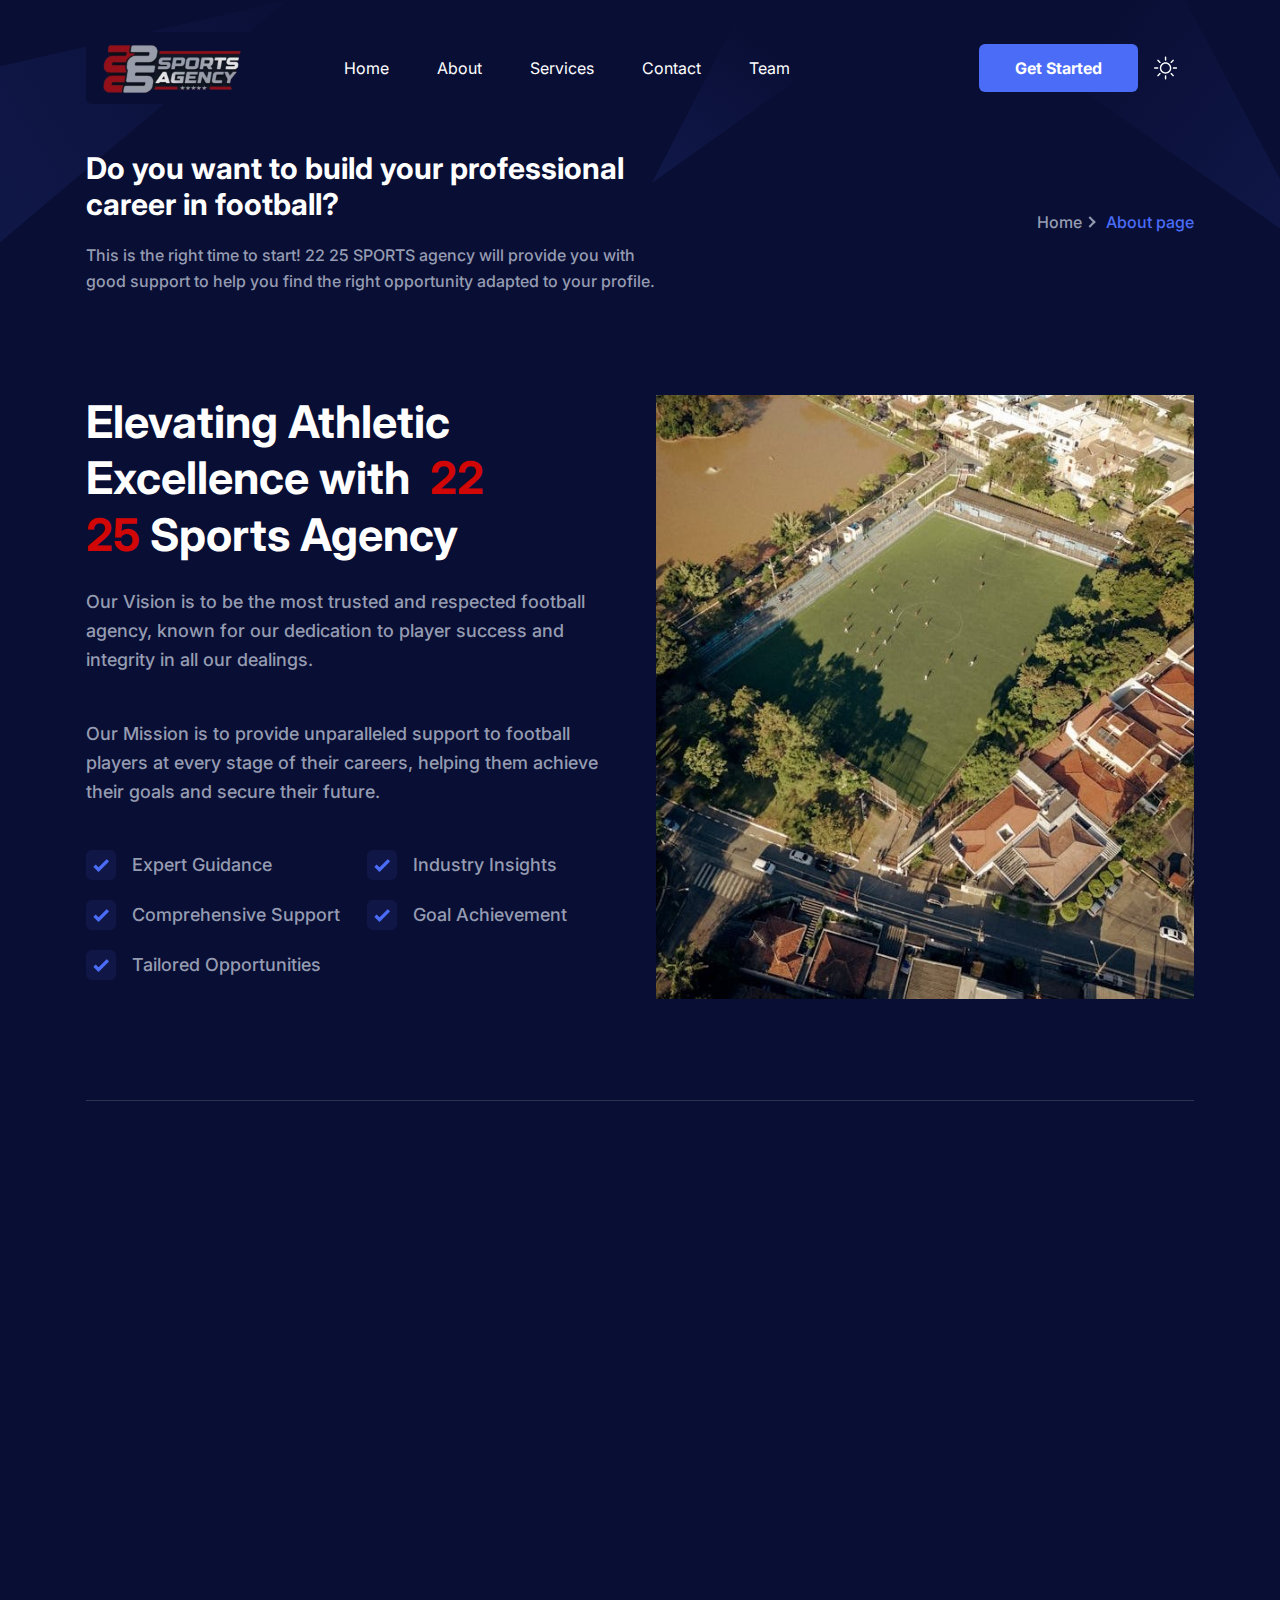
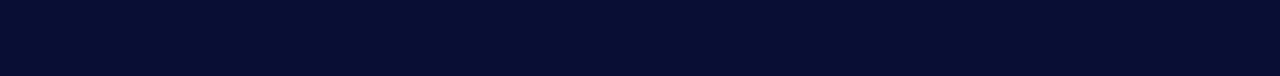
==== commit 0310074e: "Modifed Header in all pages" ====
--- a/about.html
+++ b/about.html
@@ -55,7 +55,7 @@
                 <ul class="block lg:flex">
                   <li class="relative group">
                     <a
-                      href="#home"
+                      href="index.html"
                       class="menu-scroll text-base text-dark dark:text-white group-hover:opacity-70 py-2 lg:py-6 lg:inline-flex lg:px-0 flex mx-8 lg:mr-0"
                     >
                       Home
@@ -63,7 +63,7 @@
                   </li>
                   <li class="relative group">
                     <a
-                      href="#about"
+                      href="about.html"
                       class="menu-scroll text-base text-dark dark:text-white group-hover:opacity-70 py-2 lg:py-6 lg:inline-flex lg:px-0 flex mx-8 lg:mr-0 lg:ml-8 xl:ml-12"
                     >
                       About
@@ -71,7 +71,7 @@
                   </li>
                   <li class="relative group">
                     <a
-                      href="#services"
+                      href="services.html"
                       class="menu-scroll text-base text-dark dark:text-white group-hover:opacity-70 py-2 lg:py-6 lg:inline-flex lg:px-0 flex mx-8 lg:mr-0 lg:ml-8 xl:ml-12"
                     >
                       Services
@@ -79,13 +79,22 @@
                   </li>
                   <li class="relative group">
                     <a
-                      href="#contact"
+                      href="contact.html"
                       class="menu-scroll text-base text-dark dark:text-white group-hover:opacity-70 py-2 lg:py-6 lg:inline-flex lg:px-0 flex mx-8 lg:mr-0 lg:ml-8 xl:ml-12"
                     >
                       Contact
                     </a>
                   </li>
-                  <li class="relative group submenu-item">
+                  <li class="relative group">
+                    <a
+                      href="team.html"
+                      class="menu-scroll text-base text-dark dark:text-white group-hover:opacity-70 py-2 lg:py-6 lg:inline-flex lg:px-0 flex mx-8 lg:mr-0 lg:ml-8 xl:ml-12"
+                    >
+                      Team
+                    </a>
+                  </li>
+
+                  <!-- <li class="relative group submenu-item">
                     <a
                       href="javascript:void(0)"
                       class="text-base text-dark dark:text-white group-hover:opacity-70 py-2 lg:py-6 lg:inline-flex lg:pl-0 lg:pr-4 flex mx-8 lg:mr-0 lg:ml-8 xl:ml-12 relative after:absolute after:w-2 after:h-2 after:border-b-2 after:border-r-2 after:border-current after:rotate-45 lg:after:right-0 after:right-1 after:top-1/2 after:translate-y-[-50%] after:mt-[-2px]"
@@ -95,18 +104,6 @@
                     <div
                       class="submenu hidden relative lg:absolute w-[250px] top-full lg:top-[110%] left-0 rounded-md lg:shadow-lg p-4 lg:block lg:opacity-0 lg:invisible group-hover:opacity-100 lg:group-hover:visible lg:group-hover:top-full bg-white dark:bg-dark transition-[top] duration-300"
                     >
-                      <a
-                        href="about.html"
-                        class="block text-sm rounded py-[10px] px-4 text-dark dark:text-white hover:opacity-70"
-                      >
-                        About Page
-                      </a>
-                      <a
-                        href="contact.html"
-                        class="block text-sm rounded py-[10px] px-4 text-dark dark:text-white hover:opacity-70"
-                      >
-                        Contact Page
-                      </a>
                       <a
                         href="team.html"
                         class="block text-sm rounded py-[10px] px-4 text-dark dark:text-white hover:opacity-70"
@@ -114,7 +111,7 @@
                         Team
                       </a>
                     </div>
-                  </li>
+                  </li> -->
                 </ul>
               </nav>
             </div>
